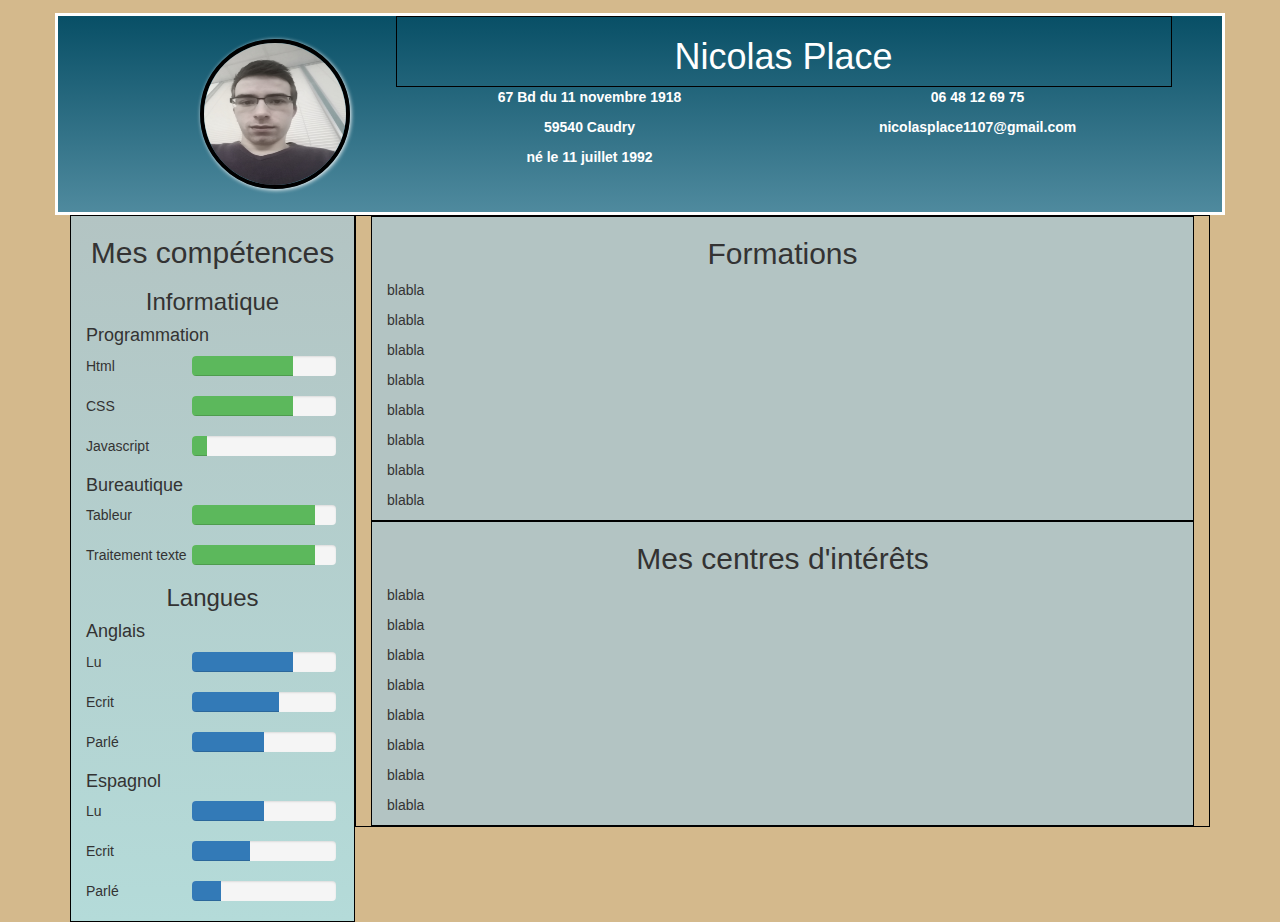
==== monCV.html @ b4f85860 "cv bootstrap v.1.1" ====
<!DOCTYPE html>
<html lang="en">
<head>
  <meta charset="UTF-8">
  <meta name="viewport" content="width=device-width, initial-scale=1.0">
  <meta http-equiv="X-UA-Compatible" content="ie=edge">
  <link href="bootstrap/css/bootstrap.min.css" rel="stylesheet">
  <link rel="stylesheet" href="monCV.css">
  <title>CV de Nicolas Place</title>
</head>
<body>
  <div class="container"  id="presentation">

    <div class="row">
      <div class="col-md-1"></div>
      <div class="col-md-2"><img src="images/moi.jpg" alt="Nicolas Place" class="img-circle"></div>
      <div class="col-md-8">
        <div class="row">
          <div class="col-md-12">
            <h1>Nicolas Place</h1>
          </div>
        </div>
        <div class="row">
          <div class="col-md-6">
            <p>67 Bd du 11 novembre 1918</p>
            <p>59540 Caudry</p>
            <p> né le 11 juillet 1992</p>
          </div>
          <div class="col-md-6">
            <p>06 48 12 69 75</p>
            <p>nicolasplace1107@gmail.com</p>
          </div>
        </div>
        <div class="col-md-1"></div>
      </div>
    </div>
  </div>

  <div class="container">

    <div class="raw">

      <div class="col-md-3" id="competences" >
        <h2>Mes compétences</h2>
        <h3>Informatique</h3>
        <h4>Programmation</h4>

        <p>Html</p>
        <div class="progress">
          <div class="progress-bar progress-bar-success" role="progressbar" aria-valuenow="70" aria-valuemin="0" aria-valuemax="100" style="width: 70%;">
            <span class="sr-only">70% Complete</span>
          </div>
        </div>


        <p>CSS</p>
        <div class="progress">
          <div class="progress-bar progress-bar-success" role="progressbar" aria-valuenow="70" aria-valuemin="0" aria-valuemax="100" style="width: 70%;">
            <span class="sr-only">70% Complete</span>
          </div>
        </div>

        <p>Javascript</p>
        <div class="progress">
          <div class="progress-bar progress-bar-success" role="progressbar" aria-valuenow="10" aria-valuemin="0" aria-valuemax="100" style="width: 10%;">
            <span class="sr-only">10% Complete</span>
          </div>
        </div>

        <h4>Bureautique</h4>
        <p>Tableur</p>
        <div class="progress">
          <div class="progress-bar progress-bar-success" role="progressbar" aria-valuenow="85" aria-valuemin="0" aria-valuemax="100" style="width: 85%;">
            <span class="sr-only">85% Complete</span>
          </div>
        </div>

        <p>Traitement texte</p>
        <div class="progress">
          <div class="progress-bar progress-bar-success" role="progressbar" aria-valuenow="85" aria-valuemin="0" aria-valuemax="100" style="width: 85%;">
            <span class="sr-only">85% Complete</span>
          </div>
        </div>



        <h3>Langues</h3>
        <h4>Anglais</h4>

        <p>Lu</p>
        <div class="progress">
          <div class="progress-bar " role="progressbar" aria-valuenow="70" aria-valuemin="0" aria-valuemax="100" style="width: 70%;">
            <span class="sr-only">70% Complete</span>
          </div>
        </div>

        <p>Ecrit</p>
        <div class="progress">
          <div class="progress-bar" role="progressbar" aria-valuenow="60" aria-valuemin="0" aria-valuemax="100" style="width: 60%;">
            <span class="sr-only">60% Complete</span>
          </div>
        </div>

        <p>Parlé</p>
        <div class="progress">
          <div class="progress-bar" role="progressbar" aria-valuenow="50" aria-valuemin="0" aria-valuemax="100" style="width: 50%;">
            <span class="sr-only">50% Complete</span>
          </div>
        </div>

        <h4>Espagnol</h4>
        <p>Lu</p>
        <div class="progress">
          <div class="progress-bar " role="progressbar" aria-valuenow="50" aria-valuemin="0" aria-valuemax="100" style="width: 50%;">
            <span class="sr-only">50% Complete</span>
          </div>
        </div>

        <p>Ecrit</p>
        <div class="progress">
          <div class="progress-bar" role="progressbar" aria-valuenow="40" aria-valuemin="0" aria-valuemax="100" style="width: 40%;">
            <span class="sr-only">40% Complete</span>
          </div>
        </div>

        <p>Parlé</p>
        <div class="progress">
          <div class="progress-bar" role="progressbar" aria-valuenow="20" aria-valuemin="0" aria-valuemax="100" style="width: 20%;">
            <span class="sr-only">20% Complete</span>
          </div>
        </div>

      </div>


      <div class="col-md-9">
        <div class="raw">
          <div class="col-md-12" id="formation">
            <h2> Formations </h2>
            <p>blabla</p>
            <p>blabla</p>
            <p>blabla</p>
            <p>blabla</p>
            <p>blabla</p>
            <p>blabla</p>
            <p>blabla</p>
            <p>blabla</p>
          </div>
          <div class="raw">
            <div class="col-md-12" id="interests">
              <h2> Mes centres d'intérêts </h2>
              <p>blabla</p>
              <p>blabla</p>
              <p>blabla</p>
              <p>blabla</p>
              <p>blabla</p>
              <p>blabla</p>
              <p>blabla</p>
              <p>blabla</p>
            </div>
          </div>
        </div>
      </div>
    </div>
  </div>

  <script src="https://ajax.googleapis.com/ajax/libs/jquery/1.11.1/jquery.min.js"></script>
  <script src="bootstrap/js/bootstrap.min.js"></script>
</body>
</html>
---- monCV.css ----
body{
  background-color: #D4B98C;
}


/*--------------------*/
#presentation{
  margin-top:1%;
  background-image: linear-gradient(to bottom , #084F66, #4F8A9E);
  border : 3px solid white;
}

.img-circle{
  border:4px solid black;
  height:150px;
  width:150px;
  box-shadow: 1px 1px 4px white;
}

/*-------------------------*/

.col-md-2{
  text-align: center;

  margin:2%;

}

.col-md-8{
  text-align: center;
  color:white;
  font-weight: bold;

}

.col-md-5{
  margin:1%;
}


.col-md-3, .col-md-9, .col-md-12{
  border:1px solid black;
}

/*-----------------------------------*/
h2, h3{
text-align: center;}

/*------------------------------------*/
.langage{
  display:flex;
}

.progress{
  width:57%;
  margin-left:42%;
}

#competences p{
  float:left;
}

#competences{
  background-image: linear-gradient(to bottom , #B3C4C3, #B4DBD9);
}

/*--------------------------------*/
#formation{
  background-color: #B3C4C3 ;
}

/*-------------------------------*/
#interests{
  background-color: #B3C4C3;
}
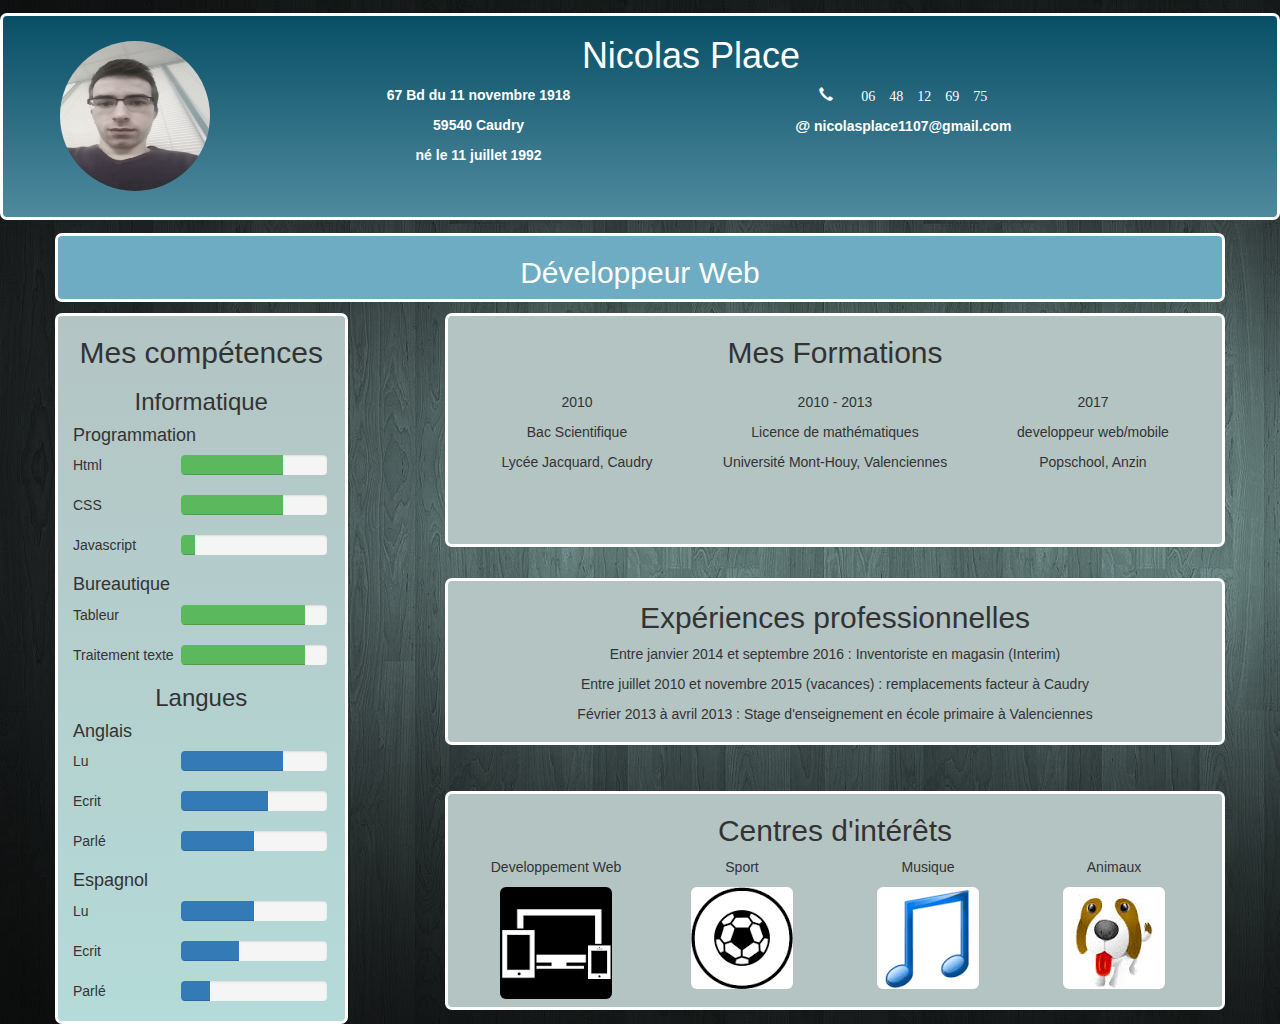
==== commit e8f504b9: "cv modifié" ====
--- a/monCV.html
+++ b/monCV.html
@@ -5,16 +5,18 @@
   <meta name="viewport" content="width=device-width, initial-scale=1.0">
   <meta http-equiv="X-UA-Compatible" content="ie=edge">
   <link href="bootstrap/css/bootstrap.min.css" rel="stylesheet">
-  <link rel="stylesheet" href="monCV.css">
+  <link href="bootstrap/css/bootstrap-social.css" rel="stylesheet">
+  <link rel="stylesheet" type="text/css"  href="monCV.css"  media="all">
   <title>CV de Nicolas Place</title>
 </head>
 <body>
-  <div class="container"  id="presentation">
-
+
+  <!--partie presentation-->
+  <div class="container-fluid"  id="presentation">
     <div class="row">
-      <div class="col-md-1"></div>
-      <div class="col-md-2"><img src="images/moi.jpg" alt="Nicolas Place" class="img-circle"></div>
-      <div class="col-md-8">
+
+      <div class="col-md-2" id="photo"><img src="images/moi.jpg" alt="Nicolas Place" class="img-circle"></div>
+      <div class="col-md-8 " id="description">
         <div class="row">
           <div class="col-md-12">
             <h1>Nicolas Place</h1>
@@ -27,19 +29,26 @@
             <p> né le 11 juillet 1992</p>
           </div>
           <div class="col-md-6">
-            <p>06 48 12 69 75</p>
-            <p>nicolasplace1107@gmail.com</p>
-          </div>
-        </div>
-        <div class="col-md-1"></div>
+            <p><span class='glyphicon glyphicon-earphone'> &nbsp;06 48 12 69 75</span></p>
+            <p><span id="mail">@</span>&nbsp;nicolasplace1107@gmail.com</p>
+          </div>
+        </div>
+        <div class="col-md-1">
+        </div>
       </div>
     </div>
   </div>
-
+  <!--Titre-->
+  <div class="container"  id="DevWeb">
+    <div class="row">
+      <div class="col-md-12">
+        <h2> Développeur Web </h2>
+      </div>
+    </div>
+  </div>
+  <!--partie à gauche, competences -->
   <div class="container">
-
-    <div class="raw">
-
+    <div class="row">
       <div class="col-md-3" id="competences" >
         <h2>Mes compétences</h2>
         <h3>Informatique</h3>
@@ -52,7 +61,6 @@
           </div>
         </div>
 
-
         <p>CSS</p>
         <div class="progress">
           <div class="progress-bar progress-bar-success" role="progressbar" aria-valuenow="70" aria-valuemin="0" aria-valuemax="100" style="width: 70%;">
@@ -82,11 +90,8 @@
           </div>
         </div>
 
-
-
         <h3>Langues</h3>
         <h4>Anglais</h4>
-
         <p>Lu</p>
         <div class="progress">
           <div class="progress-bar " role="progressbar" aria-valuenow="70" aria-valuemin="0" aria-valuemax="100" style="width: 70%;">
@@ -129,34 +134,60 @@
             <span class="sr-only">20% Complete</span>
           </div>
         </div>
-
-      </div>
-
-
-      <div class="col-md-9">
-        <div class="raw">
+      </div>
+
+      <!--partie à  droite formations  -->
+      <div class="col-md-8 col-md-offset-1">
+        <div class="row">
           <div class="col-md-12" id="formation">
-            <h2> Formations </h2>
-            <p>blabla</p>
-            <p>blabla</p>
-            <p>blabla</p>
-            <p>blabla</p>
-            <p>blabla</p>
-            <p>blabla</p>
-            <p>blabla</p>
-            <p>blabla</p>
-          </div>
-          <div class="raw">
-            <div class="col-md-12" id="interests">
-              <h2> Mes centres d'intérêts </h2>
-              <p>blabla</p>
-              <p>blabla</p>
-              <p>blabla</p>
-              <p>blabla</p>
-              <p>blabla</p>
-              <p>blabla</p>
-              <p>blabla</p>
-              <p>blabla</p>
+            <h2> Mes Formations </h2>
+            <div class="row" id="diplome" >
+              <div class="col-md-4">
+                <p>2010</p>
+                <p>Bac Scientifique </p>
+                <p>Lycée Jacquard, Caudry</p>
+              </div>
+              <div class="col-md-4">
+                <p>2010 - 2013</p>
+                <p>Licence de mathématiques</p>
+                <p> Université Mont-Houy, Valenciennes </p>
+              </div>
+              <div class="col-md-4">
+                <p> 2017</p>
+                <p>developpeur web/mobile</p>
+                <p>Popschool, Anzin</p>
+              </div>
+            </div>
+          </div>
+        </div>
+        <!-- partie experiences professionnelles -->
+        <div class="row">
+          <div class="col-md-12" id="experience">
+            <h2>Expériences professionnelles</h2>
+            <p class="row"> Entre janvier 2014 et septembre 2016 : Inventoriste en magasin (Interim) </p>
+            <p class="row"> Entre juillet 2010 et novembre 2015 (vacances) : remplacements facteur à Caudry </p>
+            <p class="row"> Février 2013 à avril 2013 : Stage d'enseignement en école primaire  à Valenciennes</p>
+          </div>
+        </div>
+        <!-- partie  centres d'interets -->
+        <div class="row" id="hobbies">
+          <div class="col-md-12" id="interests">
+            <h2>Centres d'intérêts </h2>
+            <div class="col-md-3">
+              <p>Developpement Web</p>
+              <img src="images/web.png" alt="web" class="img-rounded">
+            </div>
+            <div class="col-md-3">
+              <p>Sport</p>
+              <img src="images/sport.png" alt="sport" class="img-rounded">
+            </div>
+            <div class="col-md-3">
+              <p>Musique</p>
+              <img src="images/musique.png" alt="musique" class="img-rounded">
+            </div>
+            <div class="col-md-3">
+              <p>Animaux</p>
+              <img src="images/chien.jpeg" alt="chien" class="img-rounded">
             </div>
           </div>
         </div>
--- a/monCV.css
+++ b/monCV.css
@@ -1,75 +1,121 @@
-body{
-  background-color: #D4B98C;
+body {
+    background-image: url('images/background.jpg');
+    background-repeat: no-repeat;
+    background-size: cover;
 }
 
+/*--------------------*/
 
-/*--------------------*/
-#presentation{
-  margin-top:1%;
-  background-image: linear-gradient(to bottom , #084F66, #4F8A9E);
-  border : 3px solid white;
+#presentation {
+    margin-top: 1%;
+    border: 3px solid white;
+    background-image: linear-gradient(to bottom , #084F66, #4F8A9E);
+    border-radius: 7px;
 }
 
-.img-circle{
-  border:4px solid black;
-  height:150px;
-  width:150px;
-  box-shadow: 1px 1px 4px white;
+.img-circle {
+    width: 150px;
+    height: 150px;
+}
+
+#mail {
+    font-size: 1.1em;
+    font-weight: bold;
 }
 
 /*-------------------------*/
 
-.col-md-2{
-  text-align: center;
+#photo {
+    margin: 2%;
+    text-align: center;
+}
 
-  margin:2%;
+#description {
+    text-align: center;
+    font-weight: bold;
+    color: white;
+}
+
+/*----------------------*/
+
+#DevWeb {
+    margin-top: 1%;
+    border: 3px solid white;
+    color: white;
+    background-color: #6DACC2;
+    border-radius: 7px;
+}
+
+/*-----------------------------------*/
+
+h2,
+h3 {
+    text-align: center;
+}
+
+/*------------------------------------*/
+
+.langage {
+    display: flex;
+}
+
+.progress {
+    width: 57%;
+    margin-left: 42%;
+}
+
+#competences p {
+    float: left;
+}
+
+#competences {
+    margin-top: 1%;
+    background-image: linear-gradient(to bottom , #B3C4C3, #B4DBD9);
+    border: 3px solid white;
+    border-radius: 7px;
 
 }
 
-.col-md-8{
-  text-align: center;
-  color:white;
-  font-weight: bold;
+/*--------------------------------*/
 
+#formation {
+    margin-top: 1.5%;
+    padding-bottom: 8%;
+    border: 3px solid white;
+    text-align: center;
+    background-color: #B3C4C3;
+    border-radius: 7px;
 }
 
-.col-md-5{
-  margin:1%;
+#diplome {
+    margin-top: 3%;
 }
 
+/*----------------------------------*/
 
-.col-md-3, .col-md-9, .col-md-12{
-  border:1px solid black;
-}
-
-/*-----------------------------------*/
-h2, h3{
-text-align: center;}
-
-/*------------------------------------*/
-.langage{
-  display:flex;
-}
-
-.progress{
-  width:57%;
-  margin-left:42%;
-}
-
-#competences p{
-  float:left;
-}
-
-#competences{
-  background-image: linear-gradient(to bottom , #B3C4C3, #B4DBD9);
-}
-
-/*--------------------------------*/
-#formation{
-  background-color: #B3C4C3 ;
+#experience {
+    margin-top: 4%;
+    padding-bottom: 1%;
+    border: 3px solid white;
+    text-align: center;
+    background-color: #B3C4C3;
+    border-radius: 7px;
 }
 
 /*-------------------------------*/
-#interests{
-  background-color: #B3C4C3;
+
+#interests {
+    margin-top: 3%;
+    padding-bottom: 1%;
+    border: 3px solid white;
+    text-align: center;
+    background-color: #B3C4C3;
+    border-radius: 7px;
+    padding-bottom:1%;
 }
+
+#hobbies {
+    margin-top: 3%;
+}
+
+/*-------------------------------------*/
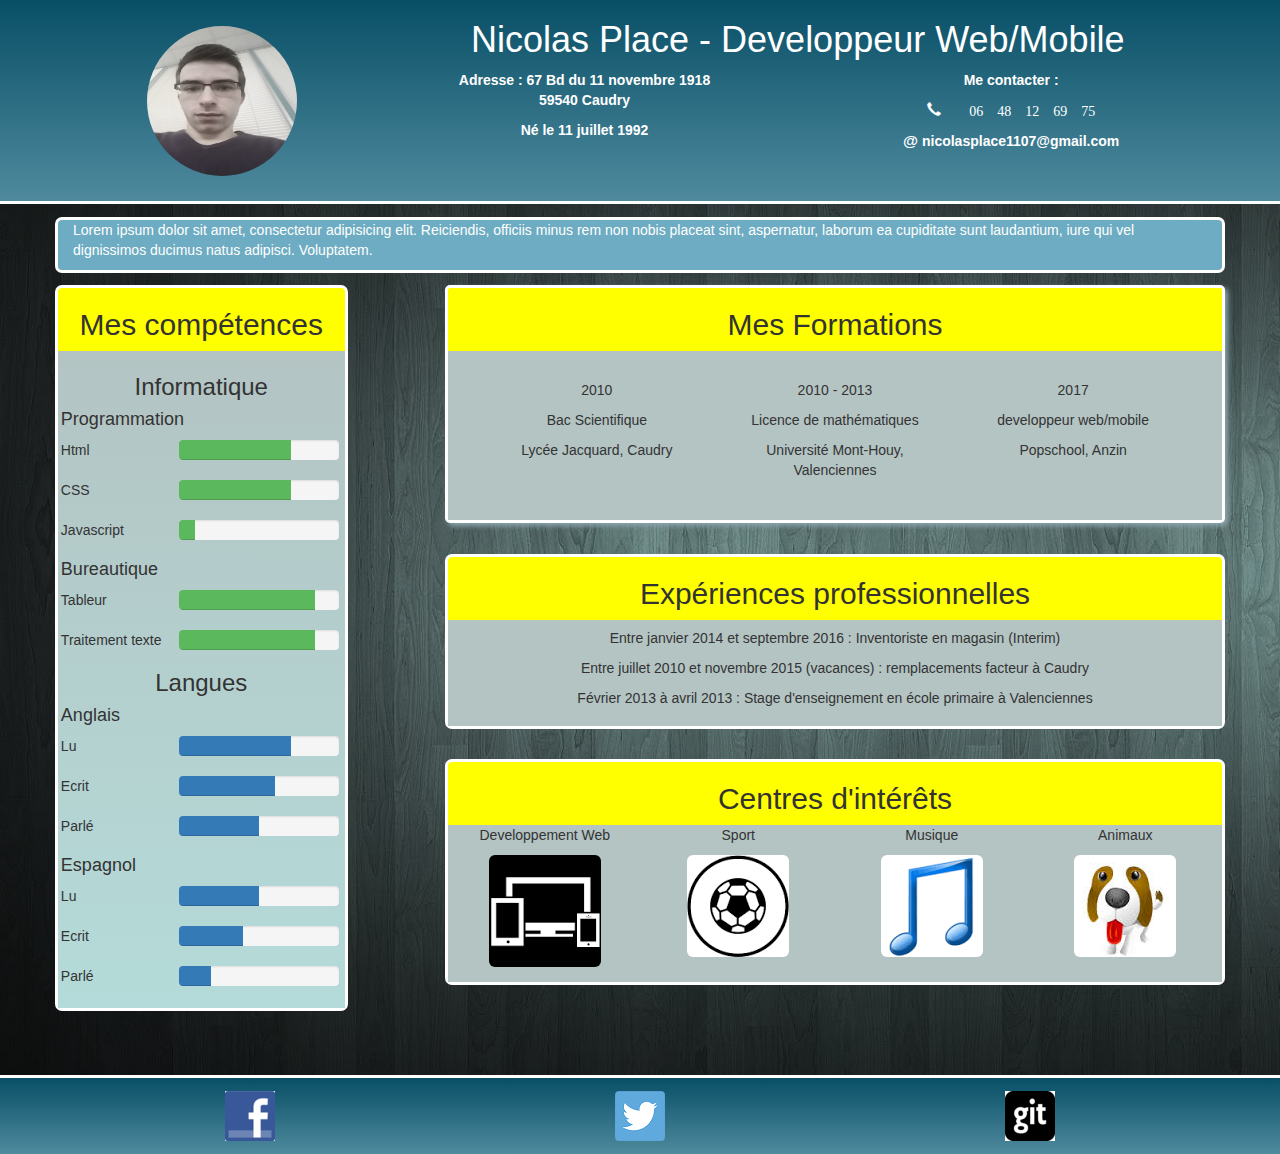
==== commit e66f909e: "CV mis à jour" ====
--- a/monCV.html
+++ b/monCV.html
@@ -15,20 +15,21 @@
   <div class="container-fluid"  id="presentation">
     <div class="row">
 
-      <div class="col-md-2" id="photo"><img src="images/moi.jpg" alt="Nicolas Place" class="img-circle"></div>
-      <div class="col-md-8 " id="description">
+      <div class="col-md-1"></div>
+        <div class="col-md-2" id="photo"><img src="images/moi.jpg" alt="Nicolas Place" class="img-responsive img-circle"></div>
+      <div class="col-md-8 " id="contenu_presentation">
         <div class="row">
           <div class="col-md-12">
-            <h1>Nicolas Place</h1>
+            <h1>Nicolas Place - Developpeur Web/Mobile</h1>
           </div>
         </div>
         <div class="row">
           <div class="col-md-6">
-            <p>67 Bd du 11 novembre 1918</p>
-            <p>59540 Caudry</p>
-            <p> né le 11 juillet 1992</p>
+            <p>Adresse : 67 Bd du 11 novembre 1918 <br> 59540 Caudry</p>
+            <p>Né le 11 juillet 1992</p>
           </div>
           <div class="col-md-6">
+            <p>Me contacter :</p>
             <p><span class='glyphicon glyphicon-earphone'> &nbsp;06 48 12 69 75</span></p>
             <p><span id="mail">@</span>&nbsp;nicolasplace1107@gmail.com</p>
           </div>
@@ -38,19 +39,21 @@
       </div>
     </div>
   </div>
-  <!--Titre-->
-  <div class="container"  id="DevWeb">
+
+  <!--moi-->
+  <div class="container"  id="description">
     <div class="row">
       <div class="col-md-12">
-        <h2> Développeur Web </h2>
+        <p>Lorem ipsum dolor sit amet, consectetur adipisicing elit. Reiciendis, officiis minus rem non nobis placeat sint, aspernatur, laborum ea cupiditate sunt laudantium, iure qui vel dignissimos ducimus natus adipisci. Voluptatem. </p>
       </div>
     </div>
   </div>
   <!--partie à gauche, competences -->
   <div class="container">
     <div class="row">
-      <div class="col-md-3" id="competences" >
+      <div class="col-md-3" id="competences">
         <h2>Mes compétences</h2>
+        <div  id="contenu_competences">
         <h3>Informatique</h3>
         <h4>Programmation</h4>
 
@@ -135,13 +138,13 @@
           </div>
         </div>
       </div>
-
+</div>
       <!--partie à  droite formations  -->
       <div class="col-md-8 col-md-offset-1">
         <div class="row">
           <div class="col-md-12" id="formation">
             <h2> Mes Formations </h2>
-            <div class="row" id="diplome" >
+            <div class="row" id="contenu_formation" >
               <div class="col-md-4">
                 <p>2010</p>
                 <p>Bac Scientifique </p>
@@ -164,15 +167,31 @@
         <div class="row">
           <div class="col-md-12" id="experience">
             <h2>Expériences professionnelles</h2>
-            <p class="row"> Entre janvier 2014 et septembre 2016 : Inventoriste en magasin (Interim) </p>
-            <p class="row"> Entre juillet 2010 et novembre 2015 (vacances) : remplacements facteur à Caudry </p>
-            <p class="row"> Février 2013 à avril 2013 : Stage d'enseignement en école primaire  à Valenciennes</p>
+            <div id="contenu_experience">
+            <div class="row">
+              <div class="col-md-12">
+                <p>Entre janvier 2014 et septembre 2016 : Inventoriste en magasin (Interim) </p>
+              </div>
+            </div>
+            <div class="row">
+              <div class="col-md-12">
+                <p>Entre juillet 2010 et novembre 2015 (vacances) : remplacements facteur à Caudry </p>
+              </div>
+            </div>
+            <div class="row">
+              <div class="col-md-12">
+               <p class="row"> Février 2013 à avril 2013 : Stage d'enseignement en école primaire  à Valenciennes</p>
+
+              </div>
+            </div>
+</div>
           </div>
         </div>
         <!-- partie  centres d'interets -->
         <div class="row" id="hobbies">
-          <div class="col-md-12" id="interests">
+          <div class="col-md-12" >
             <h2>Centres d'intérêts </h2>
+            <div class="row" id="contenu_hobbies">
             <div class="col-md-3">
               <p>Developpement Web</p>
               <img src="images/web.png" alt="web" class="img-rounded">
@@ -192,8 +211,26 @@
           </div>
         </div>
       </div>
-    </div>
-  </div>
+      </div>
+    </div>
+  </div>
+
+<footer>
+<div class="container">
+  <div class="row">
+    <div class="col-md-4">
+  <a href="https://fr-fr.facebook.com/" target="_blank" title='facebook'><img src="images/facebook.png" alt="facebook"></a>
+    </div>
+    <div class="col-md-4">
+<a href="https://twitter.com/?lang=fr" target="_blank" title='twitter'><img src="images/twitter.png" alt="twitter"></a>
+    </div>
+    <div class="col-md-4">
+<a href="https://github.com/NicolasPlace" target="_blank"  title='github'><img src="images/github.png" alt="github"></a>
+    </div>
+  </div>
+</div>
+</footer>
+
 
   <script src="https://ajax.googleapis.com/ajax/libs/jquery/1.11.1/jquery.min.js"></script>
   <script src="bootstrap/js/bootstrap.min.js"></script>
--- a/monCV.css
+++ b/monCV.css
@@ -7,10 +7,8 @@
 /*--------------------*/
 
 #presentation {
-    margin-top: 1%;
-    border: 3px solid white;
+    border-bottom: 3px solid white;
     background-image: linear-gradient(to bottom , #084F66, #4F8A9E);
-    border-radius: 7px;
 }
 
 .img-circle {
@@ -23,14 +21,13 @@
     font-weight: bold;
 }
 
-/*-------------------------*/
 
 #photo {
     margin: 2%;
     text-align: center;
 }
 
-#description {
+#contenu_presentation{
     text-align: center;
     font-weight: bold;
     color: white;
@@ -38,7 +35,7 @@
 
 /*----------------------*/
 
-#DevWeb {
+#description{
     margin-top: 1%;
     border: 3px solid white;
     color: white;
@@ -52,6 +49,7 @@
 h3 {
     text-align: center;
 }
+
 
 /*------------------------------------*/
 
@@ -70,9 +68,15 @@
 
 #competences {
     margin-top: 1%;
-    background-image: linear-gradient(to bottom , #B3C4C3, #B4DBD9);
+    background-color:yellow;
     border: 3px solid white;
     border-radius: 7px;
+    padding:0;
+}
+
+#contenu_competences{
+  background-image: linear-gradient(to bottom , #B3C4C3, #B4DBD9);
+  padding:1%;
 
 }
 
@@ -80,15 +84,17 @@
 
 #formation {
     margin-top: 1.5%;
-    padding-bottom: 8%;
     border: 3px solid white;
+    box-shadow: 3px 3px 5px #8BA5AD;
+    border-radius: 5px;
     text-align: center;
-    background-color: #B3C4C3;
-    border-radius: 7px;
+    background-color: yellow;
 }
 
-#diplome {
-    margin-top: 3%;
+#contenu_formation{
+
+      background-color: #B3C4C3;
+      padding:4%;
 }
 
 /*----------------------------------*/
@@ -98,24 +104,39 @@
     padding-bottom: 1%;
     border: 3px solid white;
     text-align: center;
-    background-color: #B3C4C3;
+    background-color: yellow;
     border-radius: 7px;
+    padding:0;
+}
+
+#contenu_experience{
+  background-color: #B3C4C3;
+  padding:1%;
 }
 
 /*-------------------------------*/
 
-#interests {
-    margin-top: 3%;
-    padding-bottom: 1%;
+#hobbies {
+    margin-top: 4%;
     border: 3px solid white;
     text-align: center;
-    background-color: #B3C4C3;
+    background-color: yellow;
     border-radius: 7px;
-    padding-bottom:1%;
+
 }
 
-#hobbies {
-    margin-top: 3%;
+#contenu_hobbies{
+  background-color: #B3C4C3;
+  padding-bottom:2%;
 }
 
 /*-------------------------------------*/
+
+footer{
+background-image: linear-gradient(to bottom , #084F66, #4F8A9E);
+text-align: center;
+margin-top:5%;
+border-top:3px solid white;
+padding-bottom: 1%;
+padding-top: 1%;
+}
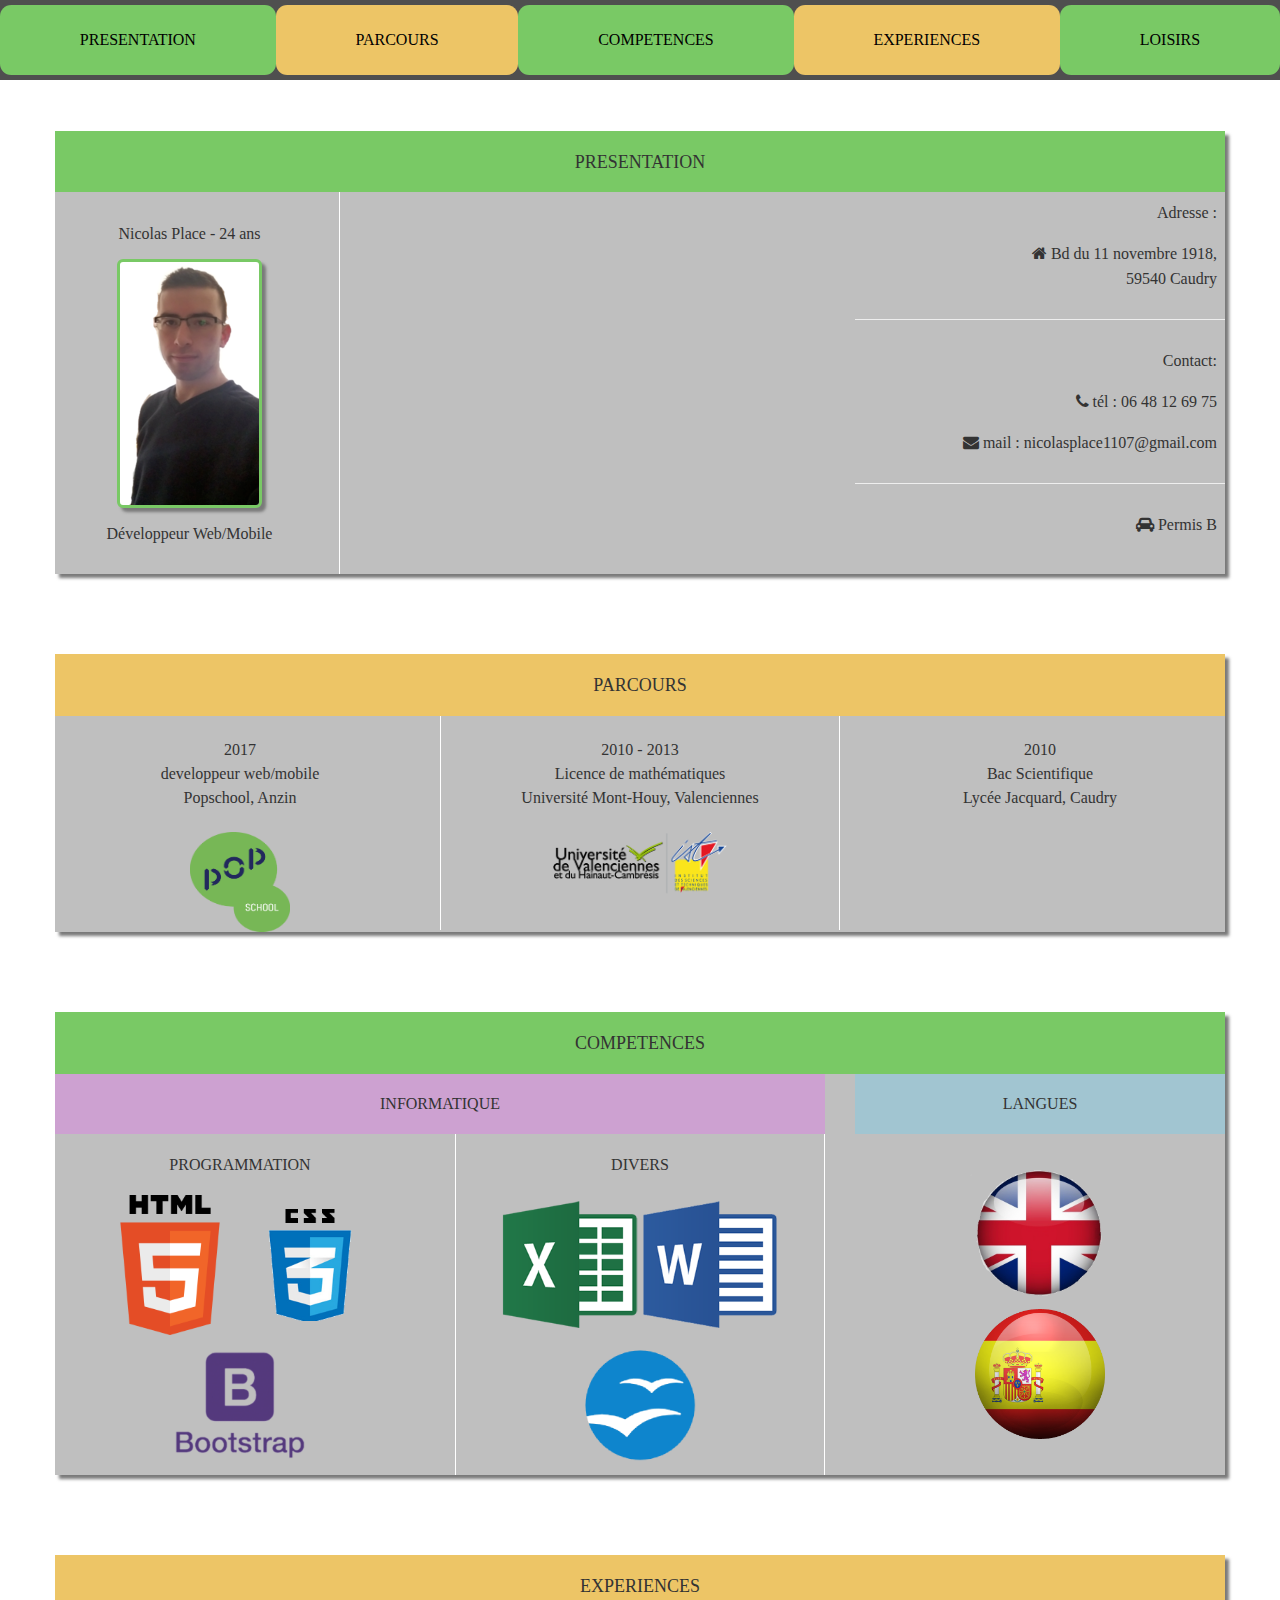
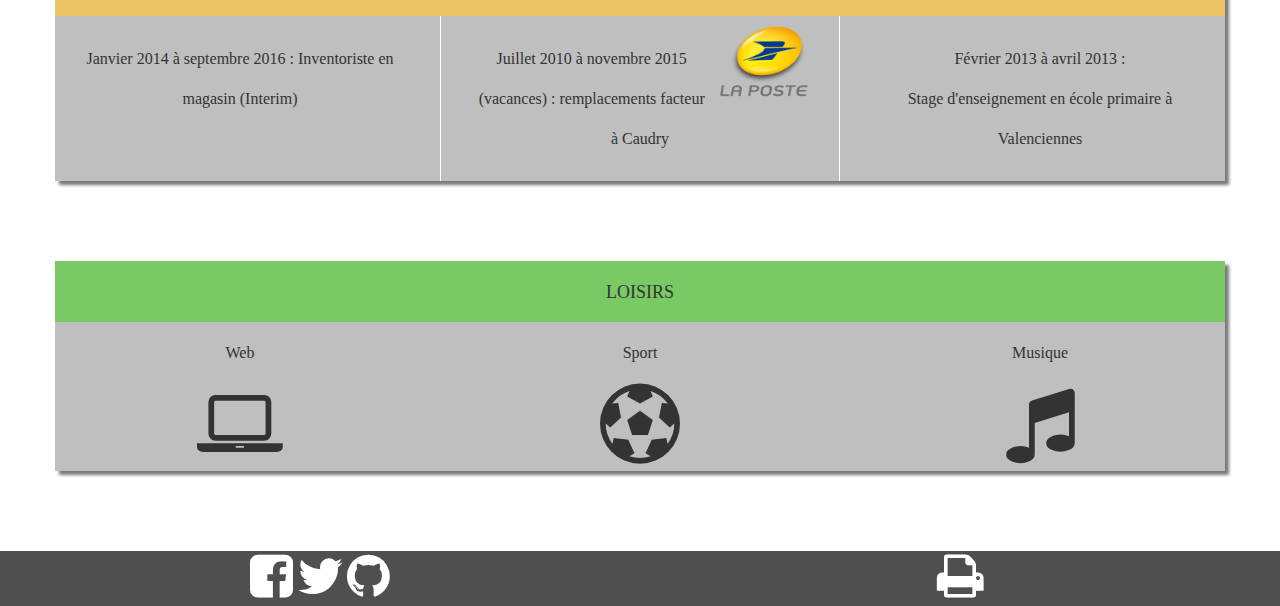
==== commit 4b8da435: "CV à jour" ====
--- a/monCV.html
+++ b/monCV.html
@@ -1,238 +1,195 @@
 <!DOCTYPE html>
 <html lang="en">
-<head>
-  <meta charset="UTF-8">
-  <meta name="viewport" content="width=device-width, initial-scale=1.0">
-  <meta http-equiv="X-UA-Compatible" content="ie=edge">
-  <link href="bootstrap/css/bootstrap.min.css" rel="stylesheet">
-  <link href="bootstrap/css/bootstrap-social.css" rel="stylesheet">
-  <link rel="stylesheet" type="text/css"  href="monCV.css"  media="all">
-  <title>CV de Nicolas Place</title>
-</head>
-<body>
-
-  <!--partie presentation-->
-  <div class="container-fluid"  id="presentation">
-    <div class="row">
-
-      <div class="col-md-1"></div>
-        <div class="col-md-2" id="photo"><img src="images/moi.jpg" alt="Nicolas Place" class="img-responsive img-circle"></div>
-      <div class="col-md-8 " id="contenu_presentation">
+  <head>
+    <meta charset="UTF-8">
+    <meta name="viewport" content="width=device-width, initial-scale=1.0">
+    <meta http-equiv="X-UA-Compatible" content="ie=edge">
+    <link href="bootstrap/css/bootstrap.min.css" rel="stylesheet">
+    <link href="bootstrap/css/bootstrap-social.css" rel="stylesheet">
+    <link rel="stylesheet" type="text/css"  href="css/monCV.css"  media="all">
+    <link rel="stylesheet" type="text/css" href="ma_feuille_css_imprimante.css" media="print" />
+    <link href="https://maxcdn.bootstrapcdn.com/font-awesome/4.7.0/css/font-awesome.min.css" rel="stylesheet" />
+    <title>CV Nicolas Place</title>
+  </head>
+  <body>
+    <header>
+      <div class="container-fluid">
         <div class="row">
           <div class="col-md-12">
-            <h1>Nicolas Place - Developpeur Web/Mobile</h1>
-          </div>
-        </div>
-        <div class="row">
-          <div class="col-md-6">
-            <p>Adresse : 67 Bd du 11 novembre 1918 <br> 59540 Caudry</p>
-            <p>Né le 11 juillet 1992</p>
-          </div>
-          <div class="col-md-6">
-            <p>Me contacter :</p>
-            <p><span class='glyphicon glyphicon-earphone'> &nbsp;06 48 12 69 75</span></p>
-            <p><span id="mail">@</span>&nbsp;nicolasplace1107@gmail.com</p>
-          </div>
-        </div>
-        <div class="col-md-1">
-        </div>
-      </div>
-    </div>
-  </div>
-
-  <!--moi-->
-  <div class="container"  id="description">
-    <div class="row">
-      <div class="col-md-12">
-        <p>Lorem ipsum dolor sit amet, consectetur adipisicing elit. Reiciendis, officiis minus rem non nobis placeat sint, aspernatur, laborum ea cupiditate sunt laudantium, iure qui vel dignissimos ducimus natus adipisci. Voluptatem. </p>
-      </div>
-    </div>
-  </div>
-  <!--partie à gauche, competences -->
-  <div class="container">
-    <div class="row">
-      <div class="col-md-3" id="competences">
-        <h2>Mes compétences</h2>
-        <div  id="contenu_competences">
-        <h3>Informatique</h3>
-        <h4>Programmation</h4>
-
-        <p>Html</p>
-        <div class="progress">
-          <div class="progress-bar progress-bar-success" role="progressbar" aria-valuenow="70" aria-valuemin="0" aria-valuemax="100" style="width: 70%;">
-            <span class="sr-only">70% Complete</span>
-          </div>
-        </div>
-
-        <p>CSS</p>
-        <div class="progress">
-          <div class="progress-bar progress-bar-success" role="progressbar" aria-valuenow="70" aria-valuemin="0" aria-valuemax="100" style="width: 70%;">
-            <span class="sr-only">70% Complete</span>
-          </div>
-        </div>
-
-        <p>Javascript</p>
-        <div class="progress">
-          <div class="progress-bar progress-bar-success" role="progressbar" aria-valuenow="10" aria-valuemin="0" aria-valuemax="100" style="width: 10%;">
-            <span class="sr-only">10% Complete</span>
-          </div>
-        </div>
-
-        <h4>Bureautique</h4>
-        <p>Tableur</p>
-        <div class="progress">
-          <div class="progress-bar progress-bar-success" role="progressbar" aria-valuenow="85" aria-valuemin="0" aria-valuemax="100" style="width: 85%;">
-            <span class="sr-only">85% Complete</span>
-          </div>
-        </div>
-
-        <p>Traitement texte</p>
-        <div class="progress">
-          <div class="progress-bar progress-bar-success" role="progressbar" aria-valuenow="85" aria-valuemin="0" aria-valuemax="100" style="width: 85%;">
-            <span class="sr-only">85% Complete</span>
-          </div>
-        </div>
-
-        <h3>Langues</h3>
-        <h4>Anglais</h4>
-        <p>Lu</p>
-        <div class="progress">
-          <div class="progress-bar " role="progressbar" aria-valuenow="70" aria-valuemin="0" aria-valuemax="100" style="width: 70%;">
-            <span class="sr-only">70% Complete</span>
-          </div>
-        </div>
-
-        <p>Ecrit</p>
-        <div class="progress">
-          <div class="progress-bar" role="progressbar" aria-valuenow="60" aria-valuemin="0" aria-valuemax="100" style="width: 60%;">
-            <span class="sr-only">60% Complete</span>
-          </div>
-        </div>
-
-        <p>Parlé</p>
-        <div class="progress">
-          <div class="progress-bar" role="progressbar" aria-valuenow="50" aria-valuemin="0" aria-valuemax="100" style="width: 50%;">
-            <span class="sr-only">50% Complete</span>
-          </div>
-        </div>
-
-        <h4>Espagnol</h4>
-        <p>Lu</p>
-        <div class="progress">
-          <div class="progress-bar " role="progressbar" aria-valuenow="50" aria-valuemin="0" aria-valuemax="100" style="width: 50%;">
-            <span class="sr-only">50% Complete</span>
-          </div>
-        </div>
-
-        <p>Ecrit</p>
-        <div class="progress">
-          <div class="progress-bar" role="progressbar" aria-valuenow="40" aria-valuemin="0" aria-valuemax="100" style="width: 40%;">
-            <span class="sr-only">40% Complete</span>
-          </div>
-        </div>
-
-        <p>Parlé</p>
-        <div class="progress">
-          <div class="progress-bar" role="progressbar" aria-valuenow="20" aria-valuemin="0" aria-valuemax="100" style="width: 20%;">
-            <span class="sr-only">20% Complete</span>
+            <ul  class="nav nav-pills nav-justified navbar-fixed-top">
+              <li id="link_presentation"><a href="#presentation" title="à propos de moi">PRESENTATION</a></li>
+              <li id="link_parcours"><a href="#parcours" title="mon parcours formation">PARCOURS</a></li>
+              <li id="link_competences"><a href="#competences" title="mes compétences en informatique et langues">COMPETENCES</a></li>
+              <li id="link_experiences"><a href="#experiences" title="mes expériences professionnelles et stage">EXPERIENCES</a></li>
+              <li id="link_loisirs"><a href="#loisirs" title="ce que j'aime">LOISIRS</a></li>
+            </ul>
           </div>
         </div>
       </div>
-</div>
-      <!--partie à  droite formations  -->
-      <div class="col-md-8 col-md-offset-1">
-        <div class="row">
-          <div class="col-md-12" id="formation">
-            <h2> Mes Formations </h2>
-            <div class="row" id="contenu_formation" >
-              <div class="col-md-4">
-                <p>2010</p>
-                <p>Bac Scientifique </p>
-                <p>Lycée Jacquard, Caudry</p>
+    </header>
+    <section   id="presentation">
+      <div class="container">
+        <div class="row  contenu_section" >
+          <div class="col-md-12 " id="title_presentation">
+            <h2 class="title_section">PRESENTATION</h2>
+          </div>
+          <div class="row" id="contenu_presentation">
+            <div class="col-md-3"  id="photo_and_name">
+              <p>Nicolas Place - 24 ans </p>
+              <div><img src="images/Nicolas.png" alt="Nicolas Place" class="img-responsive img-rounded"></div>
+              <p>Développeur Web/Mobile</p>
+            </div>
+            <div class="col-md-5">
+            </div>
+            <div class="col-md-4" id="contact">
+              <p> Adresse : </p>
+              <p><i class="fa fa-home" aria-hidden="true"></i> Bd du 11 novembre 1918,<br>
+                59540 Caudry
+              </p>
+              <hr>
+              </hr>
+              <p>Contact:</p>
+              <p><i class="fa fa-phone" aria-hidden="true"></i> tél : 06 48 12 69 75</p>
+              <p><i class="fa fa-envelope" aria-hidden="true"></i> mail : nicolasplace1107@gmail.com</p>
+              <hr>
+              </hr>
+              <p><i class="fa fa-car" aria-hidden="true"></i> Permis B</p>
+            </div>
+          </div>
+        </div>
+      </div>
+    </section>
+    <section  id="parcours">
+      <div class="container">
+        <div class="row contenu_section" >
+          <div class="col-md-12" id="title_parcours">
+            <h2 class="title_section">PARCOURS</h2>
+          </div>
+          <div class="row" id="contenu_parcours">
+            <div class="col-md-4">
+              <p> 2017<br>
+                developpeur web/mobile<br>
+                Popschool, Anzin
+              </p>
+              <img src="images/popschool.png" alt="popschool" class="img-responsive img_popschool">
+            </div>
+            <div class="col-md-4"  id="parcours_middle_column">
+              <p>2010 - 2013<br>
+                Licence de mathématiques<br>
+                Université Mont-Houy, Valenciennes
+              </p>
+              <img src="images/ISTV-01.png" alt="ISTV" class="img-responsive img_istv">
+            </div>
+            <div class="col-md-4">
+              <p>2010<br>
+                Bac Scientifique<br>
+                Lycée Jacquard, Caudry
+              </p>
+            </div>
+          </div>
+        </div>
+      </div>
+    </section>
+    <section id="competences">
+      <div class="container">
+        <div class="row  contenu_section">
+          <div class="col-md-12" id="title_competences">
+            <h2 class="title_section">COMPETENCES</h2>
+          </div>
+          <div class="row" id="contenu_competences">
+            <div class="col-md-8">
+              <p id="title_informatique">INFORMATIQUE</p>
+              <div class="row">
+                <div class="col-md-6">
+                  <p>PROGRAMMATION</p>
+                  <div class="block_img">
+                    <div><img src="images/HTML.png" alt="HTML" class="img-responsive img_prog"></div>
+                    <div><img src="images/CSS.png" alt="CSS" class="img-responsive img_prog"></div>
+                    <div><img src="images/bootstrap.png" alt="Bootstrap" class="img-responsive img_prog"></div>
+                  </div>
+                </div>
+                <div class="col-md-6">
+                  <p id="title_divers">DIVERS</p>
+                  <div class="block_img" id="contenu_informatique_divers">
+                    <div><img src="images/excel.png" alt="excel" class="img-responsive img_divers"></div>
+                    <div><img src="images/word.png" alt="word" class="img-responsive img_divers"></div>
+                    <div><img src="images/openoffice.png" alt="openoffice" class="img-responsive img_divers"></div>
+                  </div>
+                </div>
               </div>
-              <div class="col-md-4">
-                <p>2010 - 2013</p>
-                <p>Licence de mathématiques</p>
-                <p> Université Mont-Houy, Valenciennes </p>
-              </div>
-              <div class="col-md-4">
-                <p> 2017</p>
-                <p>developpeur web/mobile</p>
-                <p>Popschool, Anzin</p>
+            </div>
+            <div class="col-md-4">
+              <p id="title_langues">LANGUES</p>
+              <div class="row">
+                <div class="col-md-12">
+                  <div class="block_img_lang">
+                    <div><img src="images/anglais.png" alt="anglais" class="img-responsive img_lang"></div>
+                    <div><img src="images/Spain.png" alt="spain" class="img-responsive img_lang"></div>
+                  </div>
+                </div>
               </div>
             </div>
           </div>
         </div>
-        <!-- partie experiences professionnelles -->
-        <div class="row">
-          <div class="col-md-12" id="experience">
-            <h2>Expériences professionnelles</h2>
-            <div id="contenu_experience">
-            <div class="row">
-              <div class="col-md-12">
-                <p>Entre janvier 2014 et septembre 2016 : Inventoriste en magasin (Interim) </p>
-              </div>
+      </div>
+    </section>
+    <section id="experiences">
+      <div class="container">
+        <div class="row  contenu_section">
+          <div class="col-md-12" id="title_experiences">
+            <h2 class="title_section">EXPERIENCES</h2>
+          </div>
+          <div class="row" id="contenu_experiences">
+            <div class="col-md-4">
+              <p>Janvier 2014 à septembre 2016 : Inventoriste en magasin (Interim)</p>
             </div>
-            <div class="row">
-              <div class="col-md-12">
-                <p>Entre juillet 2010 et novembre 2015 (vacances) : remplacements facteur à Caudry </p>
-              </div>
+            <div class="col-md-4" id="experiences_middle_column">
+              <img src="images/laposte.png" alt="laposte" class="img-responsive img_laposte">
+              <p>Juillet 2010 à novembre 2015 (vacances) : remplacements facteur à Caudry</p>
             </div>
-            <div class="row">
-              <div class="col-md-12">
-               <p class="row"> Février 2013 à avril 2013 : Stage d'enseignement en école primaire  à Valenciennes</p>
-
-              </div>
-            </div>
-</div>
-          </div>
-        </div>
-        <!-- partie  centres d'interets -->
-        <div class="row" id="hobbies">
-          <div class="col-md-12" >
-            <h2>Centres d'intérêts </h2>
-            <div class="row" id="contenu_hobbies">
-            <div class="col-md-3">
-              <p>Developpement Web</p>
-              <img src="images/web.png" alt="web" class="img-rounded">
-            </div>
-            <div class="col-md-3">
-              <p>Sport</p>
-              <img src="images/sport.png" alt="sport" class="img-rounded">
-            </div>
-            <div class="col-md-3">
-              <p>Musique</p>
-              <img src="images/musique.png" alt="musique" class="img-rounded">
-            </div>
-            <div class="col-md-3">
-              <p>Animaux</p>
-              <img src="images/chien.jpeg" alt="chien" class="img-rounded">
+            <div class="col-md-4">
+              <p>Février 2013 à avril 2013 :<br> Stage d'enseignement en école primaire  à Valenciennes</p>
             </div>
           </div>
         </div>
       </div>
+    </section>
+    <section id="loisirs">
+      <div class="container">
+        <div class="row  contenu_section">
+          <div class="col-md-12" id="title_loisirs">
+            <h2 class="title_section">LOISIRS</h2>
+          </div>
+          <div class="row" id="contenu_loisirs">
+            <div class="col-md-4 ">
+              <p>Web</p>
+              <i class="fa fa-laptop" aria-hidden="true" style="font-size : 80px"></i>
+            </div>
+            <div class="col-md-4">
+              <p>Sport</p>
+              <i class="fa fa-soccer-ball-o" aria-hidden="true" style="font-size : 80px"></i>
+            </div>
+            <div class="col-md-4">
+              <p>Musique</p>
+              <i class="fa fa-music" aria-hidden="true" style="font-size : 80px"></i>
+            </div>
+          </div>
+        </div>
       </div>
-    </div>
-  </div>
-
-<footer>
-<div class="container">
-  <div class="row">
-    <div class="col-md-4">
-  <a href="https://fr-fr.facebook.com/" target="_blank" title='facebook'><img src="images/facebook.png" alt="facebook"></a>
-    </div>
-    <div class="col-md-4">
-<a href="https://twitter.com/?lang=fr" target="_blank" title='twitter'><img src="images/twitter.png" alt="twitter"></a>
-    </div>
-    <div class="col-md-4">
-<a href="https://github.com/NicolasPlace" target="_blank"  title='github'><img src="images/github.png" alt="github"></a>
-    </div>
-  </div>
-</div>
-</footer>
-
-
-  <script src="https://ajax.googleapis.com/ajax/libs/jquery/1.11.1/jquery.min.js"></script>
-  <script src="bootstrap/js/bootstrap.min.js"></script>
-</body>
+    </section>
+    <footer>
+      <div class="container-fluid">
+        <div class="row">
+          <div class="col-md-6">
+            <a href="https://fr-fr.facebook.com/" target="_blank" title='facebook'><i class="fa fa-facebook-square icone" aria-hidden="true" style="font-size : 50px"></i></a>
+            <a href="https://twitter.com/?lang=fr" target="_blank" title='twitter'><i class="fa fa-twitter icone" aria-hidden="true" style="font-size : 50px"></i></a>
+            <a href="https://github.com/NicolasPlace" target="_blank"  title='github'><i class="fa fa-github icone" aria-hidden="true" style="font-size : 50px"></i></a>
+          </div>
+          <div class="col-md-6">
+            <a href="javascript:window.print()"><i class="fa fa-print icone" aria-hidden="true" style="font-size : 50px"></i></a>
+          </div>
+        </div>
+      </div>
+    </footer>
+  </body>
 </html>
--- a/css/monCV.css
+++ b/css/monCV.css
@@ -0,0 +1,325 @@
+html, body, div, span, applet, object, iframe,
+h1, h2, h3, h4, h5, h6, p, blockquote, pre,
+a, abbr, acronym, address, big, cite, code,
+del, dfn, em, img, ins, kbd, q, s, samp,
+small, strike, strong, sub, sup, tt, var,
+b, u, i, center,
+dl, dt, dd, ol, ul, li,
+fieldset, form, label, legend,
+table, caption, tbody, tfoot, thead, tr, th, td,
+article, aside, canvas, details, embed,
+figure, figcaption, footer, header, hgroup,
+menu, nav, output, ruby, section, summary,
+time, mark, audio, video {
+	margin: 0;
+	padding: 0;
+	border: 0;
+	font-size: 100%;
+	font: inherit;
+	vertical-align: baseline;
+}
+
+/* HTML5 display-role reset for older browsers */
+article, aside, details, figcaption, figure,
+footer, header, hgroup, menu, nav, section {
+	display:block;
+}
+body {
+    padding-top: 130px;
+    line-height: 1;
+    background-image: url('images/fond.png');
+    background-repeat: no-repeat;
+    background-size: cover;
+}
+
+ol,
+ul {
+    list-style: none;
+}
+
+blockquote,
+q {
+    quotes: none;
+}
+
+blockquote:before,
+blockquote:after,
+q:before,
+q:after {
+    content: '';
+    content: none;
+}
+
+table {
+    border-collapse: collapse;
+    border-spacing: 0;
+}
+
+/*-------contenu general----------------*/
+
+section {
+    margin-bottom: 5em;
+}
+
+p,
+h2 {
+    text-align: center;
+}
+
+p {
+    padding: 1.4em;
+}
+
+h2 {
+    font-family: Times,sans-serif;
+    font-size: 18px;
+    font-weight: normal;
+}
+
+.title_section {
+    padding-top: 1.2em;
+    padding-bottom: 1.2em;
+}
+
+.contenu_section {
+    background-color: #BFBFBF;
+    box-shadow: 4px 4px 3px #7A7A7A;
+}
+
+/*--------barre de menu----------------*/
+
+li {
+    height: 50px;
+    border-radius: 0.7em;
+    font-size: 16px;
+    line-height: 50px;
+}
+
+li a {
+    color: black;
+}
+
+.nav {
+    padding-top: 0.3em;
+    padding-bottom: 0.35em;
+    background-color: #4F4F4F;
+}
+
+.nav li a:hover {
+    border-radius: 0.7em;
+    color: white;
+    background-color: #55B2CF;
+}
+
+.nav li a:active {
+    border-radius: 0.7em;
+    color: white;
+    background-color: #1219E3;
+}
+
+#link_presentation {
+    background-color: #79C965;
+}
+
+#link_parcours {
+    background-color: #EDC566;
+}
+
+#link_competences {
+    background-color: #79C965;
+}
+
+#link_experiences {
+    background-color: #EDC566;
+}
+
+#link_loisirs {
+    background-color: #79C965;
+}
+
+/*----------------presentation--------------*/
+
+/*.col-md-3,
+.col-md-4,
+.col-md-5,
+.col-md-6,
+.col-md-12
+{
+  border:1px solid black;
+}*/
+
+#presentation {
+    margin-top: -100px;
+    padding-top: 100px;
+}
+
+#title_presentation {
+    background-color: #79C965;
+}
+
+#photo_and_name {
+    display: flex;
+    flex-direction: column;
+    padding: 0;
+    padding-top: 1em;
+    padding-bottom: 1em;
+    border-right: 1px solid white;
+}
+
+#photo_and_name p {
+    text-align: center;
+}
+
+.img-rounded {
+    margin: auto;
+    border: 3px solid #79C965;
+    background-color: white;
+    box-shadow: 4px 4px 3px #7A7A7A;
+}
+
+.glyphicon {
+    float: left;
+    clear: both;
+}
+
+#photo_and_name p {
+    padding: 0.8em;
+    line-height: 25px;
+}
+
+#contact p {
+    padding: 0.5em;
+    text-align: right;
+    line-height: 25px;
+}
+
+/*-----------------------parcours---------------------------*/
+
+#parcours {
+    margin-top: -180px;
+    padding-top: 180px;
+}
+
+#title_parcours {
+    background-color: #EDC566;
+}
+
+#contenu_parcours p {
+    line-height: 1.5em;
+}
+
+.img_popschool {
+    width: 100px;
+    height: 100px;
+    margin: auto;
+}
+
+.img_istv {
+    width: 174px;
+    height: 62px;
+    margin: auto;
+}
+
+#parcours_middle_column {
+    padding-bottom: 2.25em;
+    border-right: 1px solid white;
+    border-left: 1px solid white;
+}
+
+/*----------------------competences----------------------------*/
+
+#competences {
+    margin-top: -95px;
+    padding-top: 95px;
+}
+
+#title_competences {
+    background-color: #79C965;
+}
+
+.block_img {
+    display: flex;
+    flex-wrap: wrap;
+    justify-content: center;
+}
+
+.block_img_lang {
+    display: flex;
+    flex-direction: column;
+    align-items: center;
+    justify-content: center;
+    padding: 30px;
+}
+
+.img_prog,
+.img_divers,
+.img_lang {
+    width: 140px;
+    height: 140px;
+}
+
+#title_informatique {
+    background-color: #CDA1D1;
+}
+
+#title_langues {
+    background-color: #A1C5D1;
+}
+
+#contenu_informatique_divers,
+#title_divers {
+    border-right: 1px solid white;
+    border-left: 1px solid white;
+}
+
+/*---------------------experiences-----------------------------*/
+
+#experiences {
+    margin-top: -140px;
+    padding-top: 140px;
+}
+
+#title_experiences {
+    background-color: #EDC566;
+}
+
+#contenu_experiences {
+    line-height: 40px;
+}
+
+.img_laposte {
+    float: right;
+    width: 119px;
+    height: 89px;
+}
+
+#experiences_middle_column {
+    border-right: 1px solid white;
+    border-left: 1px solid white;
+}
+
+/*----------------------------loisirs------------------------------------*/
+
+#title_loisirs {
+    background-color: #79C965;
+}
+
+#contenu_loisirs {
+    text-align: center;
+}
+
+.fa {
+    padding-bottom: 0.1em;
+}
+
+/*-------------------------------footer---------------------*/
+
+footer {
+    text-align: center;
+    color: white;
+    background-color: #4F4F4F;
+}
+
+.icone {
+    color: white;
+}
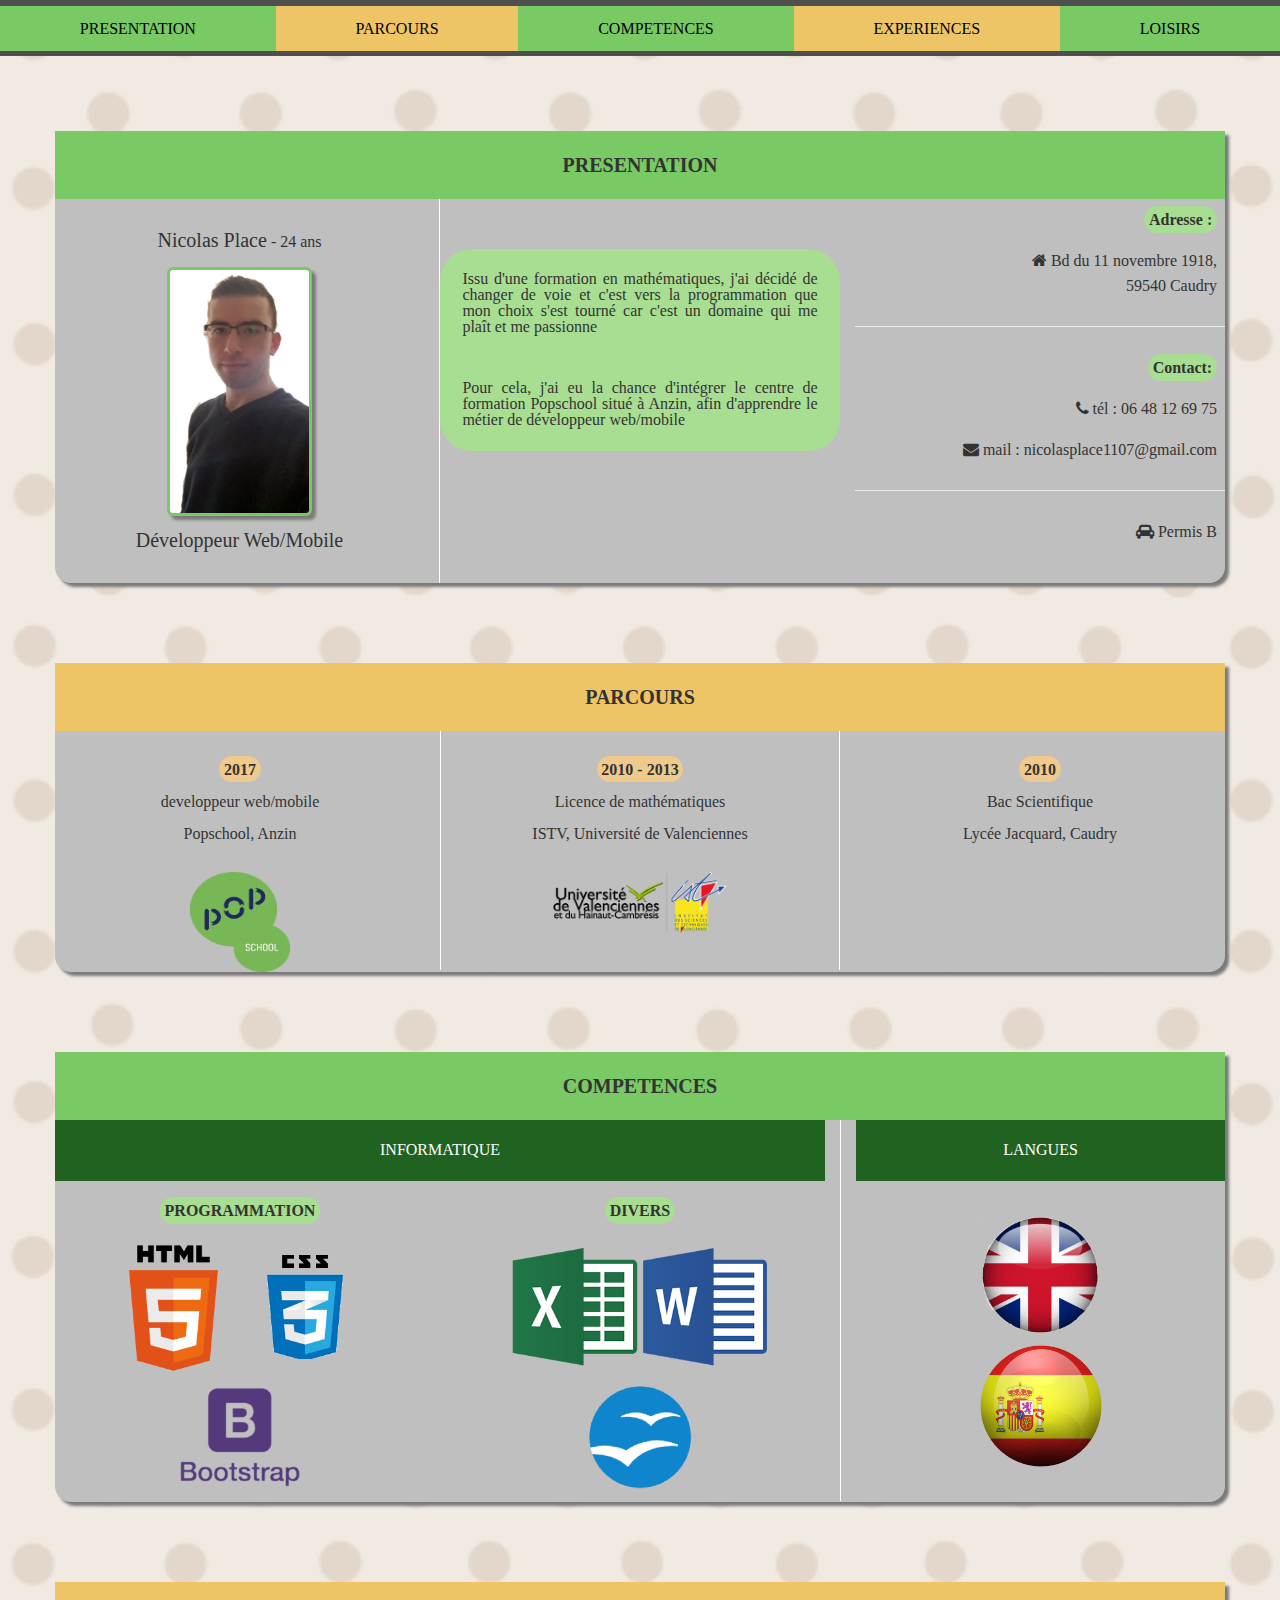
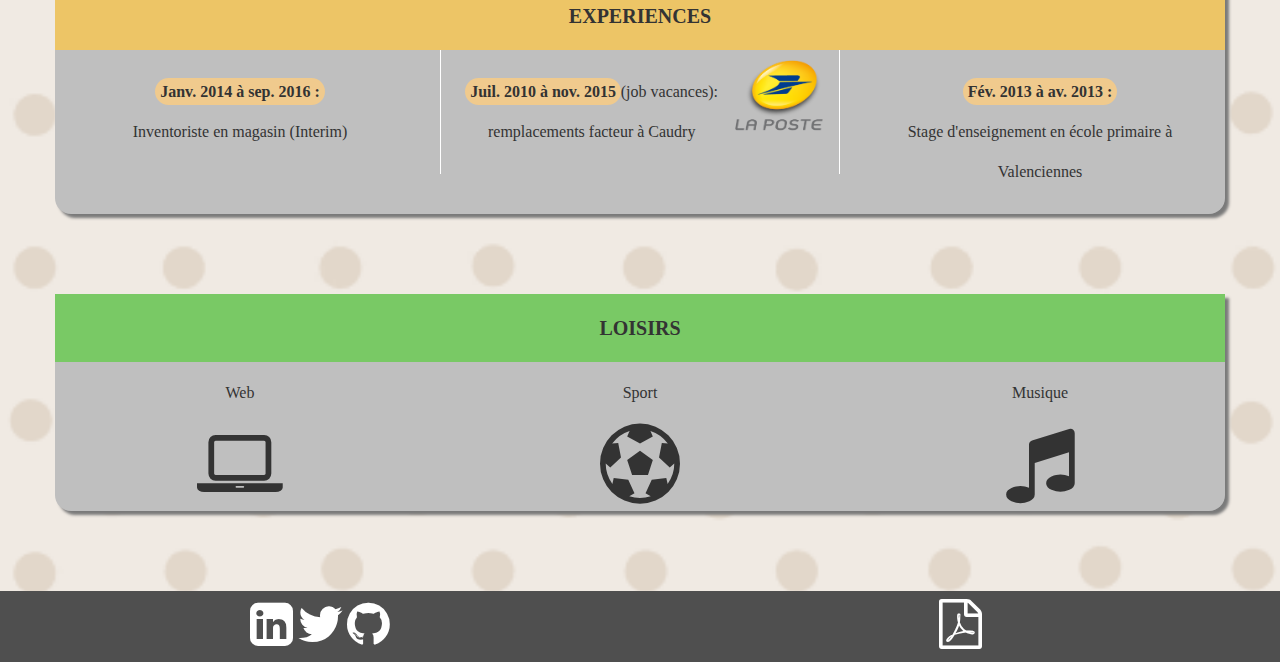
==== commit fab9352f: "CV mis à jour" ====
--- a/monCV.html
+++ b/monCV.html
@@ -1,195 +1,205 @@
 <!DOCTYPE html>
 <html lang="en">
-  <head>
-    <meta charset="UTF-8">
-    <meta name="viewport" content="width=device-width, initial-scale=1.0">
-    <meta http-equiv="X-UA-Compatible" content="ie=edge">
-    <link href="bootstrap/css/bootstrap.min.css" rel="stylesheet">
-    <link href="bootstrap/css/bootstrap-social.css" rel="stylesheet">
-    <link rel="stylesheet" type="text/css"  href="css/monCV.css"  media="all">
-    <link rel="stylesheet" type="text/css" href="ma_feuille_css_imprimante.css" media="print" />
-    <link href="https://maxcdn.bootstrapcdn.com/font-awesome/4.7.0/css/font-awesome.min.css" rel="stylesheet" />
-    <title>CV Nicolas Place</title>
-  </head>
-  <body>
-    <header>
-      <div class="container-fluid">
-        <div class="row">
-          <div class="col-md-12">
-            <ul  class="nav nav-pills nav-justified navbar-fixed-top">
-              <li id="link_presentation"><a href="#presentation" title="à propos de moi">PRESENTATION</a></li>
-              <li id="link_parcours"><a href="#parcours" title="mon parcours formation">PARCOURS</a></li>
-              <li id="link_competences"><a href="#competences" title="mes compétences en informatique et langues">COMPETENCES</a></li>
-              <li id="link_experiences"><a href="#experiences" title="mes expériences professionnelles et stage">EXPERIENCES</a></li>
-              <li id="link_loisirs"><a href="#loisirs" title="ce que j'aime">LOISIRS</a></li>
-            </ul>
-          </div>
-        </div>
-      </div>
-    </header>
-    <section   id="presentation">
-      <div class="container">
-        <div class="row  contenu_section" >
-          <div class="col-md-12 " id="title_presentation">
-            <h2 class="title_section">PRESENTATION</h2>
-          </div>
-          <div class="row" id="contenu_presentation">
-            <div class="col-md-3"  id="photo_and_name">
-              <p>Nicolas Place - 24 ans </p>
-              <div><img src="images/Nicolas.png" alt="Nicolas Place" class="img-responsive img-rounded"></div>
-              <p>Développeur Web/Mobile</p>
-            </div>
-            <div class="col-md-5">
-            </div>
-            <div class="col-md-4" id="contact">
-              <p> Adresse : </p>
-              <p><i class="fa fa-home" aria-hidden="true"></i> Bd du 11 novembre 1918,<br>
-                59540 Caudry
-              </p>
-              <hr>
-              </hr>
-              <p>Contact:</p>
-              <p><i class="fa fa-phone" aria-hidden="true"></i> tél : 06 48 12 69 75</p>
-              <p><i class="fa fa-envelope" aria-hidden="true"></i> mail : nicolasplace1107@gmail.com</p>
-              <hr>
-              </hr>
-              <p><i class="fa fa-car" aria-hidden="true"></i> Permis B</p>
-            </div>
-          </div>
-        </div>
-      </div>
-    </section>
-    <section  id="parcours">
-      <div class="container">
-        <div class="row contenu_section" >
-          <div class="col-md-12" id="title_parcours">
-            <h2 class="title_section">PARCOURS</h2>
-          </div>
-          <div class="row" id="contenu_parcours">
-            <div class="col-md-4">
-              <p> 2017<br>
-                developpeur web/mobile<br>
-                Popschool, Anzin
-              </p>
-              <img src="images/popschool.png" alt="popschool" class="img-responsive img_popschool">
-            </div>
-            <div class="col-md-4"  id="parcours_middle_column">
-              <p>2010 - 2013<br>
-                Licence de mathématiques<br>
-                Université Mont-Houy, Valenciennes
-              </p>
-              <img src="images/ISTV-01.png" alt="ISTV" class="img-responsive img_istv">
-            </div>
-            <div class="col-md-4">
-              <p>2010<br>
-                Bac Scientifique<br>
-                Lycée Jacquard, Caudry
-              </p>
-            </div>
-          </div>
-        </div>
-      </div>
-    </section>
-    <section id="competences">
-      <div class="container">
-        <div class="row  contenu_section">
-          <div class="col-md-12" id="title_competences">
-            <h2 class="title_section">COMPETENCES</h2>
-          </div>
-          <div class="row" id="contenu_competences">
-            <div class="col-md-8">
-              <p id="title_informatique">INFORMATIQUE</p>
-              <div class="row">
-                <div class="col-md-6">
-                  <p>PROGRAMMATION</p>
-                  <div class="block_img">
-                    <div><img src="images/HTML.png" alt="HTML" class="img-responsive img_prog"></div>
-                    <div><img src="images/CSS.png" alt="CSS" class="img-responsive img_prog"></div>
-                    <div><img src="images/bootstrap.png" alt="Bootstrap" class="img-responsive img_prog"></div>
-                  </div>
-                </div>
-                <div class="col-md-6">
-                  <p id="title_divers">DIVERS</p>
-                  <div class="block_img" id="contenu_informatique_divers">
-                    <div><img src="images/excel.png" alt="excel" class="img-responsive img_divers"></div>
-                    <div><img src="images/word.png" alt="word" class="img-responsive img_divers"></div>
-                    <div><img src="images/openoffice.png" alt="openoffice" class="img-responsive img_divers"></div>
-                  </div>
-                </div>
-              </div>
-            </div>
-            <div class="col-md-4">
-              <p id="title_langues">LANGUES</p>
-              <div class="row">
-                <div class="col-md-12">
-                  <div class="block_img_lang">
-                    <div><img src="images/anglais.png" alt="anglais" class="img-responsive img_lang"></div>
-                    <div><img src="images/Spain.png" alt="spain" class="img-responsive img_lang"></div>
-                  </div>
-                </div>
-              </div>
-            </div>
-          </div>
-        </div>
-      </div>
-    </section>
-    <section id="experiences">
-      <div class="container">
-        <div class="row  contenu_section">
-          <div class="col-md-12" id="title_experiences">
-            <h2 class="title_section">EXPERIENCES</h2>
-          </div>
-          <div class="row" id="contenu_experiences">
-            <div class="col-md-4">
-              <p>Janvier 2014 à septembre 2016 : Inventoriste en magasin (Interim)</p>
-            </div>
-            <div class="col-md-4" id="experiences_middle_column">
-              <img src="images/laposte.png" alt="laposte" class="img-responsive img_laposte">
-              <p>Juillet 2010 à novembre 2015 (vacances) : remplacements facteur à Caudry</p>
-            </div>
-            <div class="col-md-4">
-              <p>Février 2013 à avril 2013 :<br> Stage d'enseignement en école primaire  à Valenciennes</p>
-            </div>
-          </div>
-        </div>
-      </div>
-    </section>
-    <section id="loisirs">
-      <div class="container">
-        <div class="row  contenu_section">
-          <div class="col-md-12" id="title_loisirs">
-            <h2 class="title_section">LOISIRS</h2>
-          </div>
-          <div class="row" id="contenu_loisirs">
-            <div class="col-md-4 ">
-              <p>Web</p>
-              <i class="fa fa-laptop" aria-hidden="true" style="font-size : 80px"></i>
-            </div>
-            <div class="col-md-4">
-              <p>Sport</p>
-              <i class="fa fa-soccer-ball-o" aria-hidden="true" style="font-size : 80px"></i>
-            </div>
-            <div class="col-md-4">
-              <p>Musique</p>
-              <i class="fa fa-music" aria-hidden="true" style="font-size : 80px"></i>
-            </div>
-          </div>
-        </div>
-      </div>
-    </section>
-    <footer>
-      <div class="container-fluid">
-        <div class="row">
-          <div class="col-md-6">
-            <a href="https://fr-fr.facebook.com/" target="_blank" title='facebook'><i class="fa fa-facebook-square icone" aria-hidden="true" style="font-size : 50px"></i></a>
-            <a href="https://twitter.com/?lang=fr" target="_blank" title='twitter'><i class="fa fa-twitter icone" aria-hidden="true" style="font-size : 50px"></i></a>
-            <a href="https://github.com/NicolasPlace" target="_blank"  title='github'><i class="fa fa-github icone" aria-hidden="true" style="font-size : 50px"></i></a>
-          </div>
-          <div class="col-md-6">
-            <a href="javascript:window.print()"><i class="fa fa-print icone" aria-hidden="true" style="font-size : 50px"></i></a>
-          </div>
-        </div>
-      </div>
-    </footer>
-  </body>
+   <head>
+      <meta charset="UTF-8">
+      <meta name="viewport" content="width=device-width, initial-scale=1.0">
+      <meta http-equiv="X-UA-Compatible" content="ie=edge">
+      <link href="bootstrap/css/bootstrap.min.css" rel="stylesheet">
+      <link href="bootstrap/css/bootstrap-social.css" rel="stylesheet">
+      <link rel="stylesheet" type="text/css"  href="css/monCV.css"  media="all">
+      <link rel="stylesheet" type="text/css" href="css/monCV.css" media="print" />
+      <link href="https://maxcdn.bootstrapcdn.com/font-awesome/4.7.0/css/font-awesome.min.css" rel="stylesheet" />
+      <title>CV Nicolas Place</title>
+      <script type="text/javascript">
+         function imprime_page(){
+           window.print()};
+      </script>
+   </head>
+   <body>
+      <header>
+         <div class="container-fluid">
+            <div class="row">
+               <div class="col-md-12">
+                  <ul  class="nav  nav-justified navbar-fixed-top ">
+                     <li id="link_presentation"><a href="#presentation" title="à propos de moi">PRESENTATION</a></li>
+                     <li id="link_career"><a href="#career" title="mon parcours/formations">PARCOURS</a></li>
+                     <li id="link_skills"><a href="#skills" title="mes compétences en informatique et langues">COMPETENCES</a></li>
+                     <li id="link_experiences"><a href="#experiences" title="mes expériences professionnelles et stage">EXPERIENCES</a></li>
+                     <li id="link_hobbies"><a href="#hobbies" title="ce que j'aime">LOISIRS</a></li>
+                  </ul>
+               </div>
+            </div>
+         </div>
+      </header>
+      <section   id="presentation">
+         <div class="container">
+            <div class="row  content_section" >
+               <div class="col-md-12" id="title_presentation">
+                  <h2>PRESENTATION</h2>
+               </div>
+               <div class="row" id="content_presentation">
+                  <div class="col-md-4  col-sm-3"  id="photo_and_name">
+                     <p><span class="titlename">Nicolas Place</span> - 24 ans </p>
+                     <div><img src="images/Nicolas.png" alt="Nicolas Place" class="img-responsive img-rounded"></div>
+                     <p><span class="titlename">Développeur Web/Mobile</span></p>
+                  </div>
+                  <div class="col-md-4  col-sm-4" id="text_presentation">
+                     <p> Issu d'une formation en mathématiques, j'ai décidé de changer de voie et c'est
+                        vers la programmation que mon choix s'est tourné car c'est un domaine qui me plaît et me passionne
+                     </p>
+                     <p>Pour cela, j'ai eu la chance d'intégrer le centre de formation Popschool situé à Anzin, afin d'apprendre
+                        le métier de développeur web/mobile
+                     </p>
+                  </div>
+                  <div class="col-md-4   col-sm-5" id="contact">
+                     <p><span class="info_contact">Adresse :</span></p>
+                     <p><i class="fa fa-home" aria-hidden="true"></i> Bd du 11 novembre 1918,<br>
+                        59540 Caudry
+                     </p>
+                     <hr>
+                     </hr>
+                     <p><span class="info_contact">Contact:</span></p>
+                     <p><i class="fa fa-phone" aria-hidden="true"></i> tél : 06 48 12 69 75</p>
+                     <p><i class="fa fa-envelope" aria-hidden="true"></i> mail : nicolasplace1107@gmail.com</p>
+                     <hr>
+                     </hr>
+                     <p><i class="fa fa-car" aria-hidden="true"></i> Permis B</p>
+                  </div>
+               </div>
+            </div>
+         </div>
+      </section>
+      <section  id="career">
+         <div class="container">
+            <div class="row content_section" >
+               <div class="col-md-12" id="title_career">
+                  <h2>PARCOURS</h2>
+               </div>
+               <div class="row" id="content_career">
+                  <div class="col-md-4  col-sm-4">
+                     <p><span class="time">2017</span><br>
+                        developpeur web/mobile<br>
+                        Popschool, Anzin
+                     </p>
+                     <img src="images/popschool.png" alt="popschool" class="img-responsive img_popschool">
+                  </div>
+                  <div class="col-md-4  col-sm-4"  id="career_middle_column">
+                     <p><span class="time">2010 - 2013</span><br>
+                        Licence de mathématiques<br>
+                        ISTV, Université de Valenciennes
+                     </p>
+                     <img src="images/ISTV-01.png" alt="ISTV" class="img-responsive img_istv">
+                  </div>
+                  <div class="col-md-4 col-sm-4">
+                     <p><span class="time">2010</span><br>
+                        Bac Scientifique<br>
+                        Lycée Jacquard, Caudry
+                     </p>
+                  </div>
+               </div>
+            </div>
+         </div>
+      </section>
+      <section id="skills">
+         <div class="container">
+            <div class="row  content_section">
+               <div class="col-md-12" id="title_skills">
+                  <h2>COMPETENCES</h2>
+               </div>
+               <div class="row" id="content_skills">
+                  <div class="col-md-8">
+                     <p id="title_informatique">INFORMATIQUE</p>
+                     <div class="row">
+                        <div class="col-md-6">
+                           <p><span class="section_informatique">PROGRAMMATION</span></p>
+                           <div class="block_img_info">
+                              <div><img src="images/HTML.png" alt="HTML" class="img-responsive img_prog"></div>
+                              <div><img src="images/CSS.png" alt="CSS" class="img-responsive img_prog"></div>
+                              <div><img src="images/bootstrap.png" alt="Bootstrap" class="img-responsive img_prog"></div>
+                           </div>
+                        </div>
+                        <div class="col-md-6">
+                           <p id="title_divers"><span class="section_informatique">DIVERS</span></p>
+                           <div class="block_img_info" id="content_informatique_divers">
+                              <div><img src="images/excel.png" alt="excel" class="img-responsive img_divers"></div>
+                              <div><img src="images/word.png" alt="word" class="img-responsive img_divers"></div>
+                              <div><img src="images/openoffice.png" alt="openoffice" class="img-responsive img_divers"></div>
+                           </div>
+                        </div>
+                     </div>
+                  </div>
+                  <div class="col-md-4" id="section_languages">
+                     <p id="title_languages">LANGUES</p>
+                     <div class="row">
+                        <div class="col-md-12  col-sm-12">
+                           <div class="block_img_lang">
+                              <div><img  src="images/anglais.png" alt="anglais" class="img-responsive img_lang"></div>
+                              <div><img  src="images/Spain.png" alt="spain" class="img-responsive img_lang"></div>
+                           </div>
+                        </div>
+                     </div>
+                  </div>
+               </div>
+            </div>
+         </div>
+      </section>
+      <section id="experiences">
+         <div class="container">
+            <div class="row  content_section">
+               <div class="col-md-12" id="title_experiences">
+                  <h2>EXPERIENCES</h2>
+               </div>
+               <div class="row" id="content_experiences">
+                  <div class="col-md-4  col-sm-4">
+                     <p><span class="time">Janv. 2014 à sep. 2016 :</span><br>Inventoriste en magasin (Interim)</p>
+                  </div>
+                  <div class="col-md-4  col-sm-4" id="experiences_middle_column">
+                     <img src="images/laposte.png" alt="laposte" class="img-responsive img_laposte">
+                     <p><span class="time">Juil. 2010 à nov. 2015</span>(job vacances): remplacements facteur à Caudry</p>
+                  </div>
+                  <div class="col-md-4  col-sm-4">
+                     <p><span class="time">Fév. 2013 à av. 2013 :</span><br> Stage d'enseignement en école primaire  à Valenciennes</p>
+                  </div>
+               </div>
+            </div>
+         </div>
+      </section>
+      <section id="hobbies">
+         <div class="container">
+            <div class="row  content_section">
+               <div class="col-md-12" id="title_hobbies">
+                  <h2>LOISIRS</h2>
+               </div>
+               <div class="row" id="content_hobbies">
+                  <div class="col-md-4 col-xs-4 ">
+                     <p>Web</p>
+                     <i class="fa fa-laptop" aria-hidden="true" style="font-size : 80px"></i>
+                  </div>
+                  <div class="col-md-4  col-xs-4">
+                     <p>Sport</p>
+                     <i class="fa fa-soccer-ball-o" aria-hidden="true" style="font-size : 80px"></i>
+                  </div>
+                  <div class="col-md-4  col-xs-4">
+                     <p>Musique</p>
+                     <i class="fa fa-music" aria-hidden="true" style="font-size : 80px"></i>
+                  </div>
+               </div>
+            </div>
+         </div>
+      </section>
+      <footer>
+         <div class="container-fluid">
+            <div class="row">
+               <div class="col-md-6  col-xs-8">
+                  <a href="https://www.linkedin.com/in/nicolas-place-065502140/" target="_blank" title='linkedin'><i class="fa fa-linkedin-square icone" aria-hidden="true" style="font-size : 50px"></i></a>
+                  <a href="https://twitter.com/NicolasPlace11" target="_blank" title='twitter'><i class="fa fa-twitter icone" aria-hidden="true" style="font-size : 50px"></i></a>
+                  <a href="https://github.com/NicolasPlace" target="_blank"  title='github'><i class="fa fa-github icone" aria-hidden="true" style="font-size : 50px"></i></a>
+               </div>
+               <div class="col-md-6  col-xs-4">
+                  <a href="pdf/NicolasPlaceCV2.pdf" target="_blank" title='CV Nicolas Place'><i class="fa fa-file-pdf-o icone" aria-hidden="true" style="font-size : 50px"></i></a>
+               </div>
+            </div>
+         </div>
+      </footer>
+   </body>
 </html>
--- a/css/monCV.css
+++ b/css/monCV.css
@@ -27,7 +27,7 @@
 body {
     padding-top: 130px;
     line-height: 1;
-    background-image: url('images/fond.png');
+    background-image: url('../images/fond.png');
     background-repeat: no-repeat;
     background-size: cover;
 }
@@ -56,7 +56,6 @@
 }
 
 /*-------contenu general----------------*/
-
 section {
     margin-bottom: 5em;
 }
@@ -71,28 +70,31 @@
 }
 
 h2 {
-    font-family: Times,sans-serif;
-    font-size: 18px;
-    font-weight: normal;
-}
-
-.title_section {
     padding-top: 1.2em;
     padding-bottom: 1.2em;
-}
-
-.contenu_section {
+    font-family: Times,sans-serif;
+    font-size: 20px;
+    font-weight: bold;
+}
+
+.content_section {
+    border-radius: 0 0 1em 1em;
     background-color: #BFBFBF;
     box-shadow: 4px 4px 3px #7A7A7A;
 }
 
+.time {
+    padding: 0.3em;
+    border-radius: 1em;
+    font-weight: bold;
+    background-color: #F0CA8D;
+}
+
 /*--------barre de menu----------------*/
 
 li {
-    height: 50px;
-    border-radius: 0.7em;
     font-size: 16px;
-    line-height: 50px;
+    line-height: 25px;
 }
 
 li a {
@@ -100,19 +102,17 @@
 }
 
 .nav {
-    padding-top: 0.3em;
+    padding-top: 0.35em;
     padding-bottom: 0.35em;
     background-color: #4F4F4F;
 }
 
 .nav li a:hover {
-    border-radius: 0.7em;
     color: white;
     background-color: #55B2CF;
 }
 
 .nav li a:active {
-    border-radius: 0.7em;
     color: white;
     background-color: #1219E3;
 }
@@ -121,11 +121,11 @@
     background-color: #79C965;
 }
 
-#link_parcours {
+#link_career {
     background-color: #EDC566;
 }
 
-#link_competences {
+#link_skills {
     background-color: #79C965;
 }
 
@@ -133,24 +133,21 @@
     background-color: #EDC566;
 }
 
-#link_loisirs {
+#link_hobbies {
     background-color: #79C965;
 }
 
 /*----------------presentation--------------*/
 
-/*.col-md-3,
-.col-md-4,
-.col-md-5,
-.col-md-6,
-.col-md-12
-{
-  border:1px solid black;
-}*/
+#content_prensentation {
+    display: flex;
+    flex-direction: row;
+    align-items: center;
+}
 
 #presentation {
-    margin-top: -100px;
-    padding-top: 100px;
+    margin-top: -90px;
+    padding-top: 90px;
 }
 
 #title_presentation {
@@ -167,7 +164,9 @@
 }
 
 #photo_and_name p {
+    padding: 0.8em;
     text-align: center;
+    line-height: 25px;
 }
 
 .img-rounded {
@@ -177,14 +176,24 @@
     box-shadow: 4px 4px 3px #7A7A7A;
 }
 
+.titlename {
+    font-size: 20px;
+}
+
+#text_presentation {
+    margin-top: 50px;
+    padding: 0;
+    border-radius: 2em;
+    background-color: #A8DE92;
+}
+
+#text_presentation p {
+    text-align: justify;
+}
+
 .glyphicon {
     float: left;
     clear: both;
-}
-
-#photo_and_name p {
-    padding: 0.8em;
-    line-height: 25px;
 }
 
 #contact p {
@@ -193,19 +202,26 @@
     line-height: 25px;
 }
 
+.info_contact {
+    padding: 0.3em;
+    border-radius: 1em;
+    font-weight: bold;
+    background-color: #A8DE92;
+}
+
 /*-----------------------parcours---------------------------*/
 
-#parcours {
-    margin-top: -180px;
-    padding-top: 180px;
-}
-
-#title_parcours {
+#career {
+    margin-top: -170px;
+    padding-top: 170px;
+}
+
+#title_career {
     background-color: #EDC566;
 }
 
-#contenu_parcours p {
-    line-height: 1.5em;
+#content_career p {
+    line-height: 2em;
 }
 
 .img_popschool {
@@ -220,7 +236,7 @@
     margin: auto;
 }
 
-#parcours_middle_column {
+#career_middle_column {
     padding-bottom: 2.25em;
     border-right: 1px solid white;
     border-left: 1px solid white;
@@ -228,16 +244,16 @@
 
 /*----------------------competences----------------------------*/
 
-#competences {
+#skills {
     margin-top: -95px;
     padding-top: 95px;
 }
 
-#title_competences {
-    background-color: #79C965;
-}
-
-.block_img {
+#title_skills {
+    background-color: #79C965;
+}
+
+.block_img_info {
     display: flex;
     flex-wrap: wrap;
     justify-content: center;
@@ -252,23 +268,34 @@
 }
 
 .img_prog,
-.img_divers,
+.img_divers {
+    width: 130px;
+    height: 130px;
+}
+
 .img_lang {
-    width: 140px;
-    height: 140px;
+    width: 130px;
+    height: 130px;
 }
 
 #title_informatique {
-    background-color: #CDA1D1;
-}
-
-#title_langues {
-    background-color: #A1C5D1;
-}
-
-#contenu_informatique_divers,
-#title_divers {
-    border-right: 1px solid white;
+    color: white;
+    background-color: #206321;
+}
+
+.section_informatique {
+    padding: 0.3em;
+    border-radius: 1em;
+    font-weight: bold;
+    background-color: #A8DE92;
+}
+
+#title_languages {
+    color: white;
+    background-color: #206321;
+}
+
+#section_languages {
     border-left: 1px solid white;
 }
 
@@ -283,8 +310,14 @@
     background-color: #EDC566;
 }
 
-#contenu_experiences {
+#content_experiences {
     line-height: 40px;
+}
+
+#experiences_middle_column {
+    padding: 0;
+    border-right: 1px solid white;
+    border-left: 1px solid white;
 }
 
 .img_laposte {
@@ -293,18 +326,13 @@
     height: 89px;
 }
 
-#experiences_middle_column {
-    border-right: 1px solid white;
-    border-left: 1px solid white;
-}
-
 /*----------------------------loisirs------------------------------------*/
 
-#title_loisirs {
-    background-color: #79C965;
-}
-
-#contenu_loisirs {
+#title_hobbies {
+    background-color: #79C965;
+}
+
+#content_hobbies {
     text-align: center;
 }
 
@@ -315,6 +343,8 @@
 /*-------------------------------footer---------------------*/
 
 footer {
+    padding-top: 0.5em;
+    padding-bottom: 0.5em;
     text-align: center;
     color: white;
     background-color: #4F4F4F;
@@ -323,3 +353,88 @@
 .icone {
     color: white;
 }
+
+.icone:hover {
+    color: #62C3E3;
+}
+
+/*-----------mediaqueries-----------------------------*/
+
+@media screen and (max-width:767px) {
+    li {
+        font-size: 13px;
+    }
+
+    /*-----------presentation-------------*/
+
+    #presentation {
+        margin-top: -100px;
+        padding-top: 100px;
+    }
+
+    #contact p {
+        text-align: center;
+    }
+
+    /*----------parcours----------------*/
+
+    #career {
+        margin-top: -180px;
+        padding-top: 180px;
+    }
+
+    #career_middle_column {
+        padding-bottom: 2.25em;
+        border-top: 1px solid white;
+        border-bottom: 1px solid white;
+    }
+
+    /*----------competences--------------*/
+
+    #skills {
+        margin-top: -95px;
+        padding-top: 95px;
+    }
+
+    .img_prog,
+    .img_divers,
+    .img_lang {
+        width: 100px;
+        height: 100px;
+    }
+
+    .block_img_lang {
+        display: flex;
+        flex-direction: row;
+    }
+
+    /*--------experiences----------*/
+
+    #experiences {
+        margin-top: -140px;
+        padding-top: 140px;
+    }
+
+    #experiences_middle_column {
+        padding: 0;
+        border-top: 1px solid white;
+        border-bottom: 1px solid white;
+    }
+
+    @media screen and (min-width:768px) and (max-width:991px) {
+    .img_prog,
+    .img_divers,
+    .img_lang {
+        width: 100px;
+        height: 100px;
+    }
+
+    .block_img_lang {
+        display: flex;
+    }
+
+    #career {
+        margin-top: -50px;
+        padding-top: 50px;
+    }
+}
--- a/css/monCV.css
+++ b/css/monCV.css
@@ -27,7 +27,7 @@
 body {
     padding-top: 130px;
     line-height: 1;
-    background-image: url('images/fond.png');
+    background-image: url('../images/fond.png');
     background-repeat: no-repeat;
     background-size: cover;
 }
@@ -56,7 +56,6 @@
 }
 
 /*-------contenu general----------------*/
-
 section {
     margin-bottom: 5em;
 }
@@ -71,28 +70,31 @@
 }
 
 h2 {
-    font-family: Times,sans-serif;
-    font-size: 18px;
-    font-weight: normal;
-}
-
-.title_section {
     padding-top: 1.2em;
     padding-bottom: 1.2em;
-}
-
-.contenu_section {
+    font-family: Times,sans-serif;
+    font-size: 20px;
+    font-weight: bold;
+}
+
+.content_section {
+    border-radius: 0 0 1em 1em;
     background-color: #BFBFBF;
     box-shadow: 4px 4px 3px #7A7A7A;
 }
 
+.time {
+    padding: 0.3em;
+    border-radius: 1em;
+    font-weight: bold;
+    background-color: #F0CA8D;
+}
+
 /*--------barre de menu----------------*/
 
 li {
-    height: 50px;
-    border-radius: 0.7em;
     font-size: 16px;
-    line-height: 50px;
+    line-height: 25px;
 }
 
 li a {
@@ -100,19 +102,17 @@
 }
 
 .nav {
-    padding-top: 0.3em;
+    padding-top: 0.35em;
     padding-bottom: 0.35em;
     background-color: #4F4F4F;
 }
 
 .nav li a:hover {
-    border-radius: 0.7em;
     color: white;
     background-color: #55B2CF;
 }
 
 .nav li a:active {
-    border-radius: 0.7em;
     color: white;
     background-color: #1219E3;
 }
@@ -121,11 +121,11 @@
     background-color: #79C965;
 }
 
-#link_parcours {
+#link_career {
     background-color: #EDC566;
 }
 
-#link_competences {
+#link_skills {
     background-color: #79C965;
 }
 
@@ -133,24 +133,21 @@
     background-color: #EDC566;
 }
 
-#link_loisirs {
+#link_hobbies {
     background-color: #79C965;
 }
 
 /*----------------presentation--------------*/
 
-/*.col-md-3,
-.col-md-4,
-.col-md-5,
-.col-md-6,
-.col-md-12
-{
-  border:1px solid black;
-}*/
+#content_prensentation {
+    display: flex;
+    flex-direction: row;
+    align-items: center;
+}
 
 #presentation {
-    margin-top: -100px;
-    padding-top: 100px;
+    margin-top: -90px;
+    padding-top: 90px;
 }
 
 #title_presentation {
@@ -167,7 +164,9 @@
 }
 
 #photo_and_name p {
+    padding: 0.8em;
     text-align: center;
+    line-height: 25px;
 }
 
 .img-rounded {
@@ -177,14 +176,24 @@
     box-shadow: 4px 4px 3px #7A7A7A;
 }
 
+.titlename {
+    font-size: 20px;
+}
+
+#text_presentation {
+    margin-top: 50px;
+    padding: 0;
+    border-radius: 2em;
+    background-color: #A8DE92;
+}
+
+#text_presentation p {
+    text-align: justify;
+}
+
 .glyphicon {
     float: left;
     clear: both;
-}
-
-#photo_and_name p {
-    padding: 0.8em;
-    line-height: 25px;
 }
 
 #contact p {
@@ -193,19 +202,26 @@
     line-height: 25px;
 }
 
+.info_contact {
+    padding: 0.3em;
+    border-radius: 1em;
+    font-weight: bold;
+    background-color: #A8DE92;
+}
+
 /*-----------------------parcours---------------------------*/
 
-#parcours {
-    margin-top: -180px;
-    padding-top: 180px;
-}
-
-#title_parcours {
+#career {
+    margin-top: -170px;
+    padding-top: 170px;
+}
+
+#title_career {
     background-color: #EDC566;
 }
 
-#contenu_parcours p {
-    line-height: 1.5em;
+#content_career p {
+    line-height: 2em;
 }
 
 .img_popschool {
@@ -220,7 +236,7 @@
     margin: auto;
 }
 
-#parcours_middle_column {
+#career_middle_column {
     padding-bottom: 2.25em;
     border-right: 1px solid white;
     border-left: 1px solid white;
@@ -228,16 +244,16 @@
 
 /*----------------------competences----------------------------*/
 
-#competences {
+#skills {
     margin-top: -95px;
     padding-top: 95px;
 }
 
-#title_competences {
-    background-color: #79C965;
-}
-
-.block_img {
+#title_skills {
+    background-color: #79C965;
+}
+
+.block_img_info {
     display: flex;
     flex-wrap: wrap;
     justify-content: center;
@@ -252,23 +268,34 @@
 }
 
 .img_prog,
-.img_divers,
+.img_divers {
+    width: 130px;
+    height: 130px;
+}
+
 .img_lang {
-    width: 140px;
-    height: 140px;
+    width: 130px;
+    height: 130px;
 }
 
 #title_informatique {
-    background-color: #CDA1D1;
-}
-
-#title_langues {
-    background-color: #A1C5D1;
-}
-
-#contenu_informatique_divers,
-#title_divers {
-    border-right: 1px solid white;
+    color: white;
+    background-color: #206321;
+}
+
+.section_informatique {
+    padding: 0.3em;
+    border-radius: 1em;
+    font-weight: bold;
+    background-color: #A8DE92;
+}
+
+#title_languages {
+    color: white;
+    background-color: #206321;
+}
+
+#section_languages {
     border-left: 1px solid white;
 }
 
@@ -283,8 +310,14 @@
     background-color: #EDC566;
 }
 
-#contenu_experiences {
+#content_experiences {
     line-height: 40px;
+}
+
+#experiences_middle_column {
+    padding: 0;
+    border-right: 1px solid white;
+    border-left: 1px solid white;
 }
 
 .img_laposte {
@@ -293,18 +326,13 @@
     height: 89px;
 }
 
-#experiences_middle_column {
-    border-right: 1px solid white;
-    border-left: 1px solid white;
-}
-
 /*----------------------------loisirs------------------------------------*/
 
-#title_loisirs {
-    background-color: #79C965;
-}
-
-#contenu_loisirs {
+#title_hobbies {
+    background-color: #79C965;
+}
+
+#content_hobbies {
     text-align: center;
 }
 
@@ -315,6 +343,8 @@
 /*-------------------------------footer---------------------*/
 
 footer {
+    padding-top: 0.5em;
+    padding-bottom: 0.5em;
     text-align: center;
     color: white;
     background-color: #4F4F4F;
@@ -323,3 +353,88 @@
 .icone {
     color: white;
 }
+
+.icone:hover {
+    color: #62C3E3;
+}
+
+/*-----------mediaqueries-----------------------------*/
+
+@media screen and (max-width:767px) {
+    li {
+        font-size: 13px;
+    }
+
+    /*-----------presentation-------------*/
+
+    #presentation {
+        margin-top: -100px;
+        padding-top: 100px;
+    }
+
+    #contact p {
+        text-align: center;
+    }
+
+    /*----------parcours----------------*/
+
+    #career {
+        margin-top: -180px;
+        padding-top: 180px;
+    }
+
+    #career_middle_column {
+        padding-bottom: 2.25em;
+        border-top: 1px solid white;
+        border-bottom: 1px solid white;
+    }
+
+    /*----------competences--------------*/
+
+    #skills {
+        margin-top: -95px;
+        padding-top: 95px;
+    }
+
+    .img_prog,
+    .img_divers,
+    .img_lang {
+        width: 100px;
+        height: 100px;
+    }
+
+    .block_img_lang {
+        display: flex;
+        flex-direction: row;
+    }
+
+    /*--------experiences----------*/
+
+    #experiences {
+        margin-top: -140px;
+        padding-top: 140px;
+    }
+
+    #experiences_middle_column {
+        padding: 0;
+        border-top: 1px solid white;
+        border-bottom: 1px solid white;
+    }
+
+    @media screen and (min-width:768px) and (max-width:991px) {
+    .img_prog,
+    .img_divers,
+    .img_lang {
+        width: 100px;
+        height: 100px;
+    }
+
+    .block_img_lang {
+        display: flex;
+    }
+
+    #career {
+        margin-top: -50px;
+        padding-top: 50px;
+    }
+}
